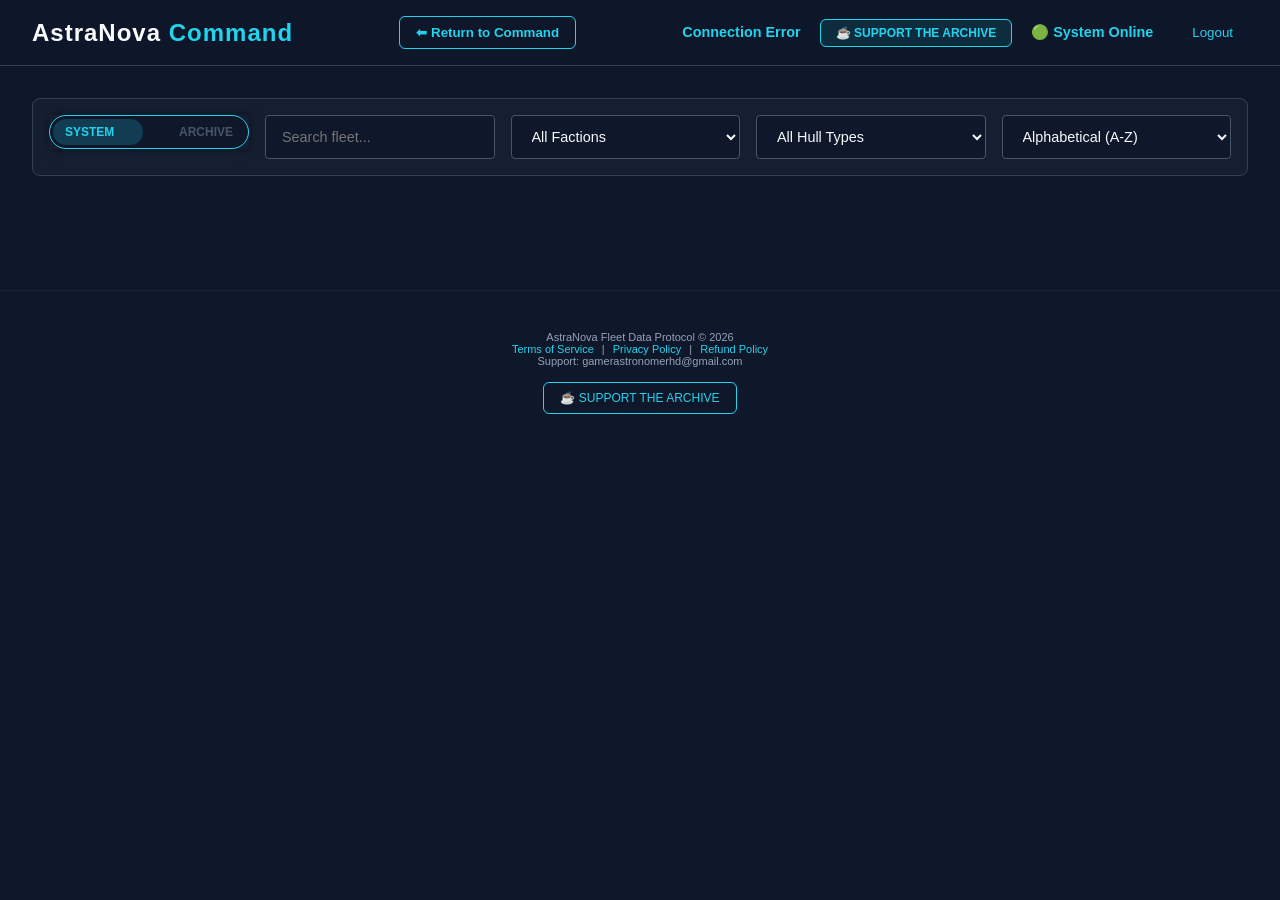
==== archive.html @ a0676363 "Add files via upload" ====
<!DOCTYPE html>
<html lang="en">
<head>
    <meta charset="UTF-8">
    <meta name="viewport" content="width=device-width, initial-scale=1.0">
    <title>AstraNova | Fleet Command</title>
    <link rel="stylesheet" href="style.css">
</head>
<body>
    <header class="top-nav">
        <div class="logo">AstraNova <span>Command</span></div>
		<button onclick="window.location.href='dashboard.html'" style="background: transparent; border: 1px solid var(--accent-cyan); color: var(--accent-cyan); padding: 8px 16px; border-radius: 6px; cursor: pointer; font-weight: bold;">
    ⬅ Return to Command
</button>
        <div class="stats">
            <span id="fleet-count">Loading Fleet...</span>
            <div style="display: inline-block; margin-left: 15px;"> <button onclick="window.open('https://streamlabs.com/gamerastronomer/tip', '_blank')" class="donate-btn-top">
                    ☕ Support the Archive
                </button>
                <span id="api-status"> 🟢  System Online</span>
                <button onclick="logout()" style="margin-left:20px; background:transparent; border:1px solid var(--danger); color:var(--danger); padding:5px 15px; border-radius:20px; cursor:pointer;">Logout</button>
            </div>
        </div>
        </div>
    </header>

    <main class="dashboard">
        <section class="controls">
			<label class="theme-switch global-switch" title="Toggle Classified Archive Mode">
                <input type="checkbox" id="global-history-toggle">
                <div class="slider">
                    <span class="slider-text game-text">SYSTEM</span>
                    <span class="slider-text history-text">ARCHIVE</span>
                </div>
            </label>
			
            <input type="text" id="search-bar" placeholder="Search fleet..." class="filter-input">
            
            <select id="filter-faction" class="filter-dropdown">
                <option value="all">All Factions</option>
                <option value="Eagle Union">Eagle Union</option>
                <option value="Royal Navy">Royal Navy</option>
                <option value="Sakura Empire">Sakura Empire</option>
                <option value="Iron Blood">Iron Blood</option>
                <option value="Dragon Empery">Dragon Empery</option>
                <option value="Sardegna Empire">Sardegna Empire</option>
                <option value="Iris Libre">Iris Libre</option>
                <option value="Vichya Dominion">Vichya Dominion</option>
                <option value="Northern Parliament">Northern Parliament</option>
            </select>

            <select id="filter-type" class="filter-dropdown">
                <option value="all">All Hull Types</option>
                <option value="Destroyer">Destroyer</option>
                <option value="Light Cruiser">Light Cruiser</option>
                <option value="Heavy Cruiser">Heavy Cruiser</option>
                <option value="Battleship">Battleship</option>
                <option value="Aircraft Carrier">Aircraft Carrier</option>
                <option value="Submarine">Submarine</option>
            </select>

            <select id="sort-order" class="filter-dropdown">
                <option value="az">Alphabetical (A-Z)</option>
                <option value="za">Alphabetical (Z-A)</option>
            </select>
        </section>

        <div id="fleet-grid" class="fleet-grid"></div>
    </main>

    <div id="dossier-modal" class="modal-backdrop hidden">
        <div class="modal-content" id="modal-container">
            <button id="close-modal" class="close-btn">&times;</button>
            
            <div class="dossier-header">
                <label class="theme-switch">
                    <input type="checkbox" id="history-toggle">
                    <div class="slider">
                        <span class="slider-text game-text">Game Data</span>
                        <span class="slider-text history-text">Historical</span>
                    </div>
                </label>
            </div>
            
            <div class="dossier-body">
                
                <div class="dossier-layout view-game active-view">
                    <div class="dossier-art-container">
                        <img id="dossier-art" src="" alt="Ship Artwork" class="dossier-art">
                    </div>
                    <div class="dossier-intel">
                        <h2 id="dossier-name" class="dossier-title">Ship Name</h2>
                        <div class="dossier-tags">
                            <span id="dossier-faction" class="tag faction-tag">Faction</span>
                            <span id="dossier-type" class="tag type-tag">Hull Type</span>
                        </div>
                        <div class="dossier-stats">
                            <h3>Operational Intel</h3>
                            <p>Detailed fleet integration stats and tactical history will be routed here once the database is expanded.</p>
                        </div>
                    </div>
                </div>

                <div class="dossier-layout view-history">
                    <div class="history-art-container">
                        <img id="history-art" src="https://upload.wikimedia.org/wikipedia/commons/thumb/1/15/USS_Juneau_%28CL-52%29_in_New_York_Harbor_on_1_June_1942.jpg/800px-USS_Juneau_%28CL-52%29_in_New_York_Harbor_on_1_June_1942.jpg" alt="Historical Photo" class="history-photo">
                        <div class="photo-texture"></div> 
                    </div>
                    <div class="history-intel">
                        <div class="classified-stamp">DECLASSIFIED</div>
                        <h2 id="history-name" class="history-title">Ship Name</h2>
                        <ul class="history-specs">
                            <li><strong>Launched:</strong> <span id="hist-launch">Unknown</span></li>
                            <li><strong>Class:</strong> <span id="hist-class">Unknown</span></li>
                            <li><strong>Fate:</strong> <span id="hist-fate">Unknown</span></li>
                        </ul>
                        <div class="history-logs">
                            <h3>Service Records</h3>
                            <p id="hist-bio">Historical combat records and service history will be appended here from the database.</p>
                        </div>
                    </div>
                </div>

            </div>
        </div>
    </div>
	
	<div class="compliance-footer">
        <p>AstraNova Fleet Data Protocol © 2026</p>
<p>
            <a href="terms.html">Terms of Service</a> | 
            <a href="privacy.html">Privacy Policy</a> | 
            <a href="refunds.html">Refund Policy</a>
        </p>
        <p>Support: gamerastronomerhd@gmail.com</p>
        <button class="donate-btn" onclick="window.location.href='https://streamlabs.com/gamerastronomer/tip'">
            ☕ Support the Archive
        </button>
    </div>

    <script src="app.js"></script>

</body>
</html>
---- style.css ----
:root {
    --bg-dark: #0f172a;
    --card-bg: #1e293b;
    --accent-cyan: #22d3ee;
    --text-main: #f8fafc;
    --text-muted: #94a3b8;
}

* {
    box-sizing: border-box;
    margin: 0;
    padding: 0;
    font-family: 'Segoe UI', Tahoma, Geneva, Verdana, sans-serif;
}

body {
    background-color: var(--bg-dark);
    color: var(--text-main);
    min-height: 100vh;
}

/* Header Styling */
.top-nav {
    display: flex;
    justify-content: space-between;
    align-items: center;
    padding: 1rem 2rem;
    background-color: rgba(15, 23, 42, 0.9);
    border-bottom: 1px solid #334155;
    position: sticky;
    top: 0;
    z-index: 100;
}

.logo {
    font-size: 1.5rem;
    font-weight: bold;
    letter-spacing: 1px;
}

.logo span {
    color: var(--accent-cyan);
}

.stats {
    font-size: 0.9rem;
    color: var(--accent-cyan);
    font-weight: 600;
}

/* The Grid System */
.dashboard {
    padding: 2rem;
    max-width: 1400px;
    margin: 0 auto;
}

.fleet-grid {
    display: grid;
    /* This creates a responsive grid where cards are at least 120px wide */
    grid-template-columns: repeat(auto-fill, minmax(120px, 1fr));
    gap: 1.5rem;
}

/* Individual Ship Cards */
.ship-card {
    background-color: var(--card-bg);
    border-radius: 8px;
    overflow: hidden;
    border: 1px solid transparent;
    transition: all 0.2s ease;
    cursor: pointer;
    display: flex;
    flex-direction: column;
    align-items: center;
    padding-bottom: 0.5rem;
}

.ship-card:hover {
    border-color: var(--accent-cyan);
    transform: translateY(-3px);
    box-shadow: 0 4px 12px rgba(34, 211, 238, 0.2);
}

.ship-icon {
    width: 100%;
    aspect-ratio: 1 / 1; /* Keeps the square shape perfect */
    object-fit: cover;
    background-color: #0f172a; /* Fallback color while loading */
    border-bottom: 2px solid #334155;
}

.ship-name {
    margin-top: 0.5rem;
    font-size: 0.8rem;
    text-align: center;
    padding: 0 0.5rem;
    white-space: nowrap;
    overflow: hidden;
    text-overflow: ellipsis;
    width: 100%;
}
/* Control Panel Styling */
.controls {
    display: flex;
    flex-wrap: wrap;
    gap: 1rem;
    margin-bottom: 2rem;
    background-color: rgba(30, 41, 59, 0.5);
    padding: 1rem;
    border-radius: 8px;
    border: 1px solid #334155;
}

.filter-input, .filter-dropdown {
    background-color: var(--bg-dark);
    color: var(--text-main);
    border: 1px solid #475569;
    padding: 0.75rem 1rem;
    border-radius: 4px;
    outline: none;
    font-size: 0.9rem;
    flex: 1;
    min-width: 200px;
    transition: border-color 0.2s;
}

.filter-input:focus, .filter-dropdown:focus {
    border-color: var(--accent-cyan);
}
/* Commander Dossier Modal */
.modal-backdrop {
    position: fixed;
    top: 0;
    left: 0;
    width: 100vw;
    height: 100vh;
    background-color: rgba(15, 23, 42, 0.85);
    backdrop-filter: blur(5px);
    display: flex; 
    justify-content: center;
    align-items: center;
    z-index: 1000;
    
    /* The Gold Standard Setup */
    opacity: 1;
    visibility: visible;
    pointer-events: auto;
    transition: opacity 0.3s ease, visibility 0.3s ease;
}

.modal-backdrop.hidden {
    opacity: 0;
    visibility: hidden; /* This completely destroys the invisible wall */
    pointer-events: none; /* Backup safety measure */
}

.modal-content {
    background-color: var(--card-bg);
    width: 90%;
    max-width: 900px;
    height: 80vh;
    border-radius: 12px;
    border: 1px solid var(--accent-cyan);
    box-shadow: 0 10px 30px rgba(0, 0, 0, 0.5);
    position: relative;
    overflow: hidden;
    display: flex;
    flex-direction: column;
}

.close-btn {
    position: absolute;
    top: 15px;
    right: 20px;
    background: none;
    border: none;
    color: var(--text-muted);
    font-size: 2rem;
    cursor: pointer;
    z-index: 10;
    transition: color 0.2s;
}

.close-btn:hover {
    color: #ef4444;
}

.dossier-layout {
    display: flex;
    height: 100%;
}

.dossier-art-container {
    flex: 1;
    background: linear-gradient(135deg, #1e293b 0%, #0f172a 100%);
    display: flex;
    justify-content: center;
    align-items: center;
    overflow: hidden;
}

.dossier-art {
    max-height: 95%;
    max-width: 95%;
    object-fit: contain;
    filter: drop-shadow(0 0 15px rgba(34, 211, 238, 0.2));
}

.dossier-intel {
    flex: 1;
    padding: 3rem 2rem;
    display: flex;
    flex-direction: column;
}

.dossier-title {
    font-size: 2.5rem;
    color: var(--accent-cyan);
    margin-bottom: 1rem;
}

.dossier-tags {
    display: flex;
    gap: 1rem;
    margin-bottom: 2rem;
}

.tag {
    padding: 0.4rem 1rem;
    border-radius: 20px;
    font-size: 0.85rem;
    font-weight: 600;
    text-transform: uppercase;
    letter-spacing: 1px;
}

.faction-tag { background-color: rgba(59, 130, 246, 0.2); color: #60a5fa; border: 1px solid #3b82f6; }
.type-tag { background-color: rgba(16, 185, 129, 0.2); color: #34d399; border: 1px solid #10b981; }

.dossier-stats h3 {
    margin-bottom: 1rem;
    color: var(--text-muted);
    border-bottom: 1px solid #334155;
    padding-bottom: 0.5rem;
}
/* --- Dossier Header & Toggle Switch --- */
.dossier-header {
    position: absolute;
    top: 15px;
    left: 20px;
    z-index: 20;
}

.theme-switch {
    display: inline-block;
    position: relative;
    width: 200px;
    height: 34px;
    cursor: pointer;
}

.theme-switch input {
    opacity: 0;
    width: 0;
    height: 0;
}

.slider {
    position: absolute;
    top: 0; left: 0; right: 0; bottom: 0;
    background-color: #0f172a;
    border: 1px solid var(--accent-cyan);
    border-radius: 34px;
    transition: .4s;
    display: flex;
    align-items: center;
    justify-content: space-between;
    padding: 0 15px;
}

.slider::before {
    position: absolute;
    content: "";
    height: 26px;
    width: 90px;
    left: 3px;
    bottom: 3px;
    background-color: rgba(34, 211, 238, 0.2);
    border-radius: 34px;
    transition: .4s;
}

input:checked + .slider::before {
    transform: translateX(100px);
    background-color: rgba(212, 163, 115, 0.3); /* Sepia tone indicator */
}

input:checked + .slider {
    border-color: #d4a373;
}

.slider-text {
    font-size: 0.75rem;
    font-weight: bold;
    text-transform: uppercase;
    z-index: 1;
    transition: color 0.3s;
}

.game-text { color: var(--accent-cyan); }
.history-text { color: #475569; }

input:checked + .slider .game-text { color: #475569; }
input:checked + .slider .history-text { color: #d4a373; }

/* --- View Transitions --- */
.dossier-body {
    height: 100%;
    position: relative;
}

.view-game, .view-history {
    position: absolute;
    top: 0; left: 0; right: 0; bottom: 0;
    opacity: 0;
    pointer-events: none;
    transition: opacity 0.5s ease;
}

.active-view {
    opacity: 1;
    pointer-events: all;
}

/* --- Historical Archive Aesthetics --- */
.modal-content.is-historical {
    border-color: #d4a373;
    box-shadow: 0 10px 30px rgba(212, 163, 115, 0.2);
}

.photo-texture {
    position: absolute;
    top: 0; left: 0; width: 100%; height: 100%;
    background: url('https://www.transparenttextures.com/patterns/dust.png'); /* Subtle dust */
    opacity: 0.6;
    pointer-events: none;
}

.history-title {
    font-size: 2.5rem;
    border-bottom: 2px dashed #a89f91;
    padding-bottom: 10px;
    margin-bottom: 20px;
}

.history-specs {
    list-style: none;
    margin-bottom: 30px;
    line-height: 1.8;
}

.history-logs h3 {
    margin-bottom: 15px;
    text-decoration: underline;
}
/* ==========================================
   THE LANDSCAPE DOSSIER LAYOUT 
========================================== */
.view-history {
    flex-direction: column; /* This forces the top/bottom landscape stack */
    background-color: #e8dcc4; 
    background-image: url('https://www.transparenttextures.com/patterns/aged-paper.png');
    color: #2c2a25; 
    font-family: 'Courier New', Courier, monospace; 
}

.history-art-container {
    flex: none;
    height: 55%; /* Image takes the top 55% */
    width: 100%;
    border-right: none;
    border-bottom: 3px solid #8b2626; /* Crimson archive line */
    position: relative;
    overflow: hidden;
}

.history-photo {
    width: 100%;
    height: 100%;
    object-fit: cover;
    object-position: center; /* Keeps the ship centered */
    filter: sepia(0.6) grayscale(0.8) contrast(1.2) opacity(0.9); 
}

.history-intel {
    flex: none;
    height: 45%; /* Text takes the bottom 45% */
    padding: 2rem 3rem;
    overflow-y: auto; /* Allows scrolling if the history gets long */
    position: relative;
}

.classified-stamp {
    position: absolute;
    top: 15px;
    right: 30px;
    color: #c0392b;
    border: 3px solid #c0392b;
    padding: 5px 15px;
    font-size: 1.5rem;
    font-weight: bold;
    transform: rotate(15deg);
    opacity: 0.6;
    letter-spacing: 2px;
    pointer-events: none;
}

/* ==========================================
   GLOBAL HISTORICAL OVERRIDE 
========================================== */
/* When the body has this class, the whole page turns into an archive */
body.historical-theme {
    --bg-dark: #d5c7a3;
    --card-bg: #e8dcc4;
    --text-main: #2c2a25;
    --text-muted: #5c5549;
    --accent-cyan: #8b2626; /* Replaces neon cyan with crimson ink */
    background-image: url('https://www.transparenttextures.com/patterns/aged-paper.png');
    font-family: 'Courier New', Courier, monospace;
}

body.historical-theme .top-nav {
    background-color: rgba(213, 199, 163, 0.95);
    border-bottom: 2px solid #8b2626;
}

body.historical-theme .filter-input, 
body.historical-theme .filter-dropdown {
    border-color: #a89f91;
    font-weight: bold;
}

body.historical-theme .ship-card {
    border: 1px solid #a89f91;
    border-radius: 2px; /* Makes them look like polaroids/files */
    box-shadow: 2px 2px 5px rgba(0,0,0,0.1);
}

body.historical-theme .ship-icon {
    /* Instantly ages all your square icons */
    filter: sepia(0.7) grayscale(0.6) contrast(1.1);
    border-bottom: 1px solid #a89f91;
}

body.historical-theme .ship-name {
    font-weight: bold;
    text-transform: uppercase;
    letter-spacing: 1px;
}

/* Specific styling for the master toggle to make it fit in the header */
.global-switch {
    margin-right: auto; /* Pushes the search bar to the right */
    box-shadow: 0 0 10px rgba(0,0,0,0.5);
}
	
.donate-btn-top {
    background: rgba(0, 242, 254, 0.1);
    border: 1px solid var(--accent-cyan);
    color: var(--accent-cyan);
    padding: 6px 15px;
    border-radius: 6px;
    font-size: 12px;
    font-weight: bold;
    cursor: pointer;
    text-transform: uppercase;
    transition: 0.2s;
    margin-right: 15px;
    display: inline-flex;
    align-items: center;
    gap: 6px;
}

.donate-btn-top:hover {
    background: var(--accent-cyan);
    color: #0b0f19;
    box-shadow: 0 0 12px rgba(0, 242, 254, 0.4);
    transform: translateY(-1px);
}
		
.compliance-footer {
    text-align: center;
    font-size: 11px;
    color: var(--text-muted);
    width: 100%;
    padding: 40px 0 20px 0; 
    margin-top: 50px; 
    border-top: 1px solid rgba(255, 255, 255, 0.05); 
    clear: both; 
}

.compliance-footer a {
    color: var(--accent-cyan);
    text-decoration: none;
    margin: 0 5px;
}

.compliance-footer .donate-btn {
    background: transparent;
    border: 1px solid var(--accent-cyan);
    color: var(--accent-cyan);
    padding: 8px 16px;
    border-radius: 6px;
    font-size: 12px;
    cursor: pointer;
    text-transform: uppercase;
    margin-top: 15px;
    transition: all 0.2s;
}

.compliance-footer .donate-btn:hover {
    background: rgba(34, 211, 238, 0.1); /* Using the cyan hex with opacity */
}
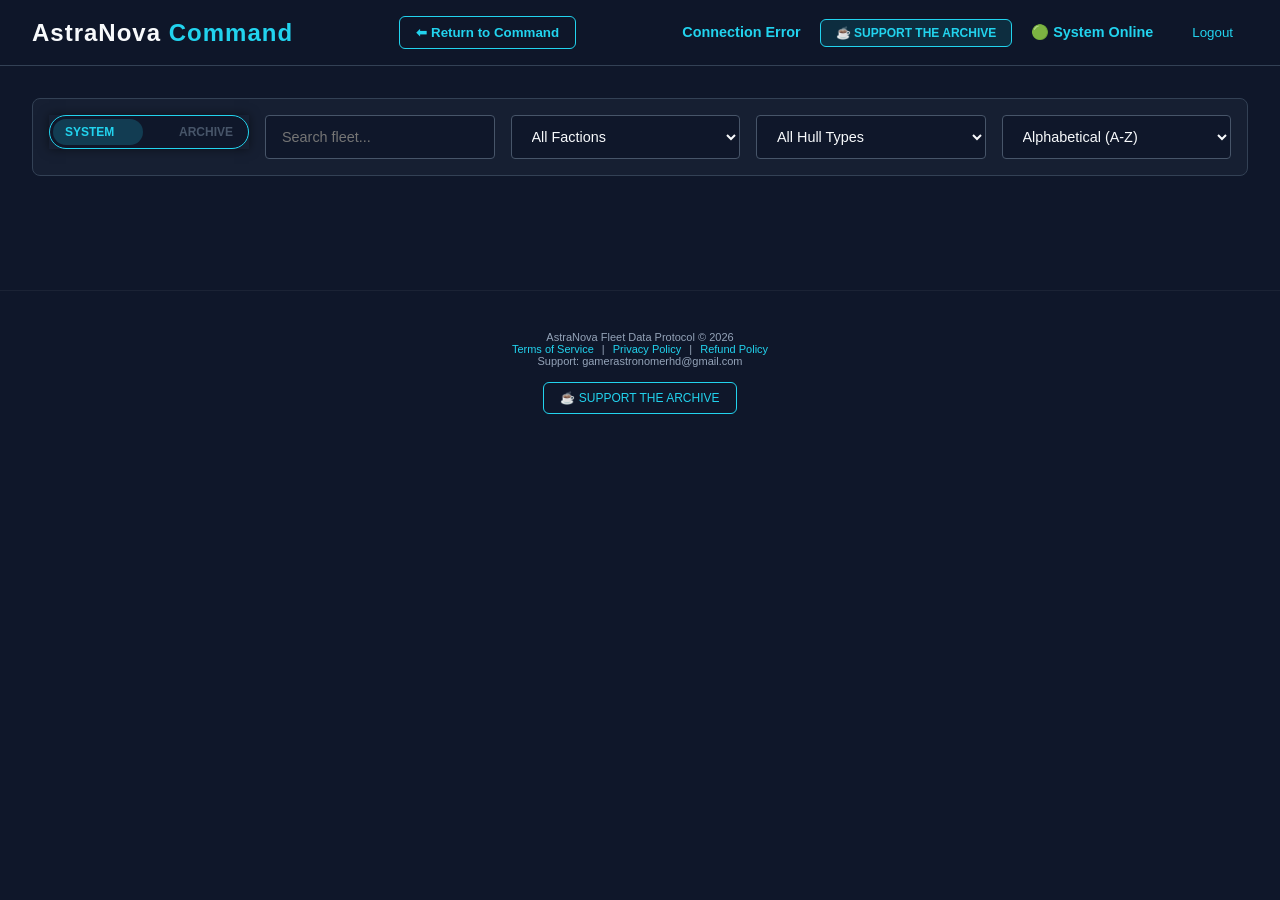
==== commit 48141d7a: "Add files via upload" ====
--- a/archive.html
+++ b/archive.html
@@ -69,7 +69,7 @@
     </main>
 
     <div id="dossier-modal" class="modal-backdrop hidden">
-        <div class="modal-content" id="modal-container">
+        <div class="modal-content dossier-content" id="modal-container">
             <button id="close-modal" class="close-btn">&times;</button>
             
             <div class="dossier-header">
@@ -86,8 +86,12 @@
                 
                 <div class="dossier-layout view-game active-view">
                     <div class="dossier-art-container">
-                        <img id="dossier-art" src="" alt="Ship Artwork" class="dossier-art">
-                    </div>
+						<button class="skin-nav-btn skin-prev hidden" onclick="prevSkin()">&#10094;</button>
+						<button class="skin-nav-btn skin-next hidden" onclick="nextSkin()">&#10095;</button>
+						<div class="skin-name-label hidden" id="skin-name-label">Default</div>
+    
+						<img id="dossier-art" class="dossier-art" src="" alt="Ship Art">
+					</div>
                     <div class="dossier-intel">
                         <h2 id="dossier-name" class="dossier-title">Ship Name</h2>
                         <div class="dossier-tags">
--- a/style.css
+++ b/style.css
@@ -74,6 +74,7 @@
     flex-direction: column;
     align-items: center;
     padding-bottom: 0.5rem;
+    position: relative;
 }
 
 .ship-card:hover {
@@ -158,7 +159,7 @@
 .modal-content {
     background-color: var(--card-bg);
     width: 90%;
-    max-width: 900px;
+    max-width: 1100px; /* Increased from 900px to give more total space */
     height: 80vh;
     border-radius: 12px;
     border: 1px solid var(--accent-cyan);
@@ -192,7 +193,7 @@
 }
 
 .dossier-art-container {
-    flex: 1;
+    flex: 1.5; /* Increased from 1. The art now takes up 60% of the width */
     background: linear-gradient(135deg, #1e293b 0%, #0f172a 100%);
     display: flex;
     justify-content: center;
@@ -201,14 +202,45 @@
 }
 
 .dossier-art {
-    max-height: 95%;
-    max-width: 95%;
+    width: 100%; 
+    height: 100%;
     object-fit: contain;
     filter: drop-shadow(0 0 15px rgba(34, 211, 238, 0.2));
+    transition: transform 0.4s cubic-bezier(0.25, 0.8, 0.25, 1);
+    /* Notice we removed the hardcoded 'transform' from here! */
+}
+
+/* --- NEW: 3-Tier Dynamic Scale Classes --- */
+.scale-normal {
+    transform: scale(1.05); /* Common, Rare, Elite */
+}
+
+.scale-large {
+    transform: scale(1.20); /* Super Rare, Priority */
+}
+
+.scale-massive {
+    transform: scale(1.75); /* Ultra Rare, Decisive */
+}
+
+/* Dynamic Hover States */
+.scale-normal:hover {
+    transform: scale(1.20);
+    cursor: zoom-in;
+}
+
+.scale-large:hover {
+    transform: scale(1.45);
+    cursor: zoom-in;
+}
+
+.scale-massive:hover {
+    transform: scale(2.00);
+    cursor: zoom-in;
 }
 
 .dossier-intel {
-    flex: 1;
+    flex: 1; /* Remains at 1. The text takes up 40% of the width */
     padding: 3rem 2rem;
     display: flex;
     flex-direction: column;
@@ -521,4 +553,162 @@
 
 .compliance-footer .donate-btn:hover {
     background: rgba(34, 211, 238, 0.1); /* Using the cyan hex with opacity */
+}
+/* ==========================================
+   WARDROBE CONTROLS
+========================================== */
+.dossier-art-container {
+    position: relative; /* Ensures the absolute buttons stay inside the art box */
+}
+
+.skin-nav-btn {
+    position: absolute;
+    top: 50%;
+    transform: translateY(-50%);
+    background: rgba(15, 23, 42, 0.6);
+    color: var(--accent-cyan);
+    border: 1px solid var(--accent-cyan);
+    border-radius: 50%;
+    width: 45px;
+    height: 45px;
+    font-size: 1.2rem;
+    cursor: pointer;
+    z-index: 30;
+    transition: all 0.2s ease;
+    display: flex;
+    justify-content: center;
+    align-items: center;
+    backdrop-filter: blur(4px);
+}
+
+.skin-nav-btn:hover {
+    background: var(--accent-cyan);
+    color: #0f172a;
+    box-shadow: 0 0 15px rgba(34, 211, 238, 0.5);
+    transform: translateY(-50%) scale(1.1);
+}
+
+.skin-prev { left: 15px; }
+.skin-next { right: 15px; }
+
+.skin-name-label {
+    position: absolute;
+    bottom: 25px;
+    left: 50%;
+    transform: translateX(-50%);
+    background: rgba(15, 23, 42, 0.85);
+    border: 1px solid #334155;
+    color: var(--text-main);
+    padding: 6px 20px;
+    border-radius: 20px;
+    font-size: 0.85rem;
+    font-weight: bold;
+    z-index: 30;
+    letter-spacing: 1px;
+    box-shadow: 0 4px 10px rgba(0,0,0,0.5);
+    backdrop-filter: blur(4px);
+    text-transform: uppercase;
+    pointer-events: none; /* Lets you click through it to the art */
+}
+
+/* Ensure hidden class completely removes them if ship has 1 skin */
+.hidden { display: none !important; }
+
+/* ==========================================
+   RARITY SYSTEM STYLING
+========================================== */
+.rarity-label {
+    position: absolute;
+    top: 5px;
+    right: 5px;
+    font-size: 0.65rem;
+    font-weight: 800;
+    padding: 2px 6px;
+    border-radius: 4px;
+    background: rgba(15, 23, 42, 0.85);
+    text-transform: uppercase;
+    letter-spacing: 0.5px;
+    z-index: 10;
+    backdrop-filter: blur(2px);
+}
+
+/* Normal / Common */
+.rarity-common .ship-icon { border-bottom: 3px solid #94a3b8; }
+.rarity-common .rarity-label { color: #94a3b8; border: 1px solid #94a3b8; }
+.rarity-common:hover { border-color: #94a3b8; box-shadow: 0 4px 12px rgba(148, 163, 184, 0.2); }
+
+/* Rare */
+.rarity-rare .ship-icon { border-bottom: 3px solid #3b82f6; }
+.rarity-rare .rarity-label { color: #3b82f6; border: 1px solid #3b82f6; }
+.rarity-rare:hover { border-color: #3b82f6; box-shadow: 0 4px 12px rgba(59, 130, 246, 0.2); }
+
+/* Elite */
+.rarity-elite .ship-icon { border-bottom: 3px solid #a855f7; }
+.rarity-elite .rarity-label { color: #a855f7; border: 1px solid #a855f7; }
+.rarity-elite:hover { border-color: #a855f7; box-shadow: 0 4px 12px rgba(168, 85, 247, 0.3); }
+
+/* Super Rare / Priority (SSR/PR) */
+.rarity-ssr .ship-icon { border-bottom: 3px solid #fbbf24; }
+.rarity-ssr .rarity-label { color: #fbbf24; border: 1px solid #fbbf24; }
+.rarity-ssr:hover { border-color: #fbbf24; box-shadow: 0 4px 12px rgba(251, 191, 36, 0.3); }
+
+/* Ultra Rare / Decisive (UR/DR) */
+.rarity-ur .ship-icon { border-bottom: 3px solid #f43f5e; } 
+.rarity-ur .rarity-label {
+    /* Classic Azur Lane Rainbow Text for URs */
+    background: linear-gradient(90deg, #f43f5e, #fbbf24, #3b82f6);
+    -webkit-background-clip: text;
+    -webkit-text-fill-color: transparent;
+    border: 1px solid #f43f5e;
+}
+.rarity-ur:hover { border-color: #f43f5e; box-shadow: 0 4px 15px rgba(244, 63, 94, 0.4); }
+
+/* ==========================================
+   DOSSIER RARITY STYLING
+========================================== */
+/* The main dossier window needs relative positioning for the badge */
+.dossier-content {
+    position: relative;
+    border-top: 4px solid transparent;
+    transition: border-color 0.3s ease, box-shadow 0.3s ease;
+}
+
+/* The larger badge inside the dossier */
+.dossier-rarity-badge {
+    position: absolute;
+    top: 15px;
+    right: 15px;
+    padding: 4px 10px;
+    font-size: 0.85rem;
+    font-weight: 800;
+    border-radius: 6px;
+    background: rgba(15, 23, 42, 0.9);
+    text-transform: uppercase;
+    letter-spacing: 1px;
+    z-index: 20;
+}
+
+/* Normal / Common */
+.dossier-common { border-top-color: #94a3b8; }
+.dossier-common .dossier-rarity-badge { color: #94a3b8; border: 1px solid #94a3b8; }
+
+/* Rare */
+.dossier-rare { border-top-color: #3b82f6; box-shadow: 0 -4px 20px rgba(59, 130, 246, 0.1); }
+.dossier-rare .dossier-rarity-badge { color: #3b82f6; border: 1px solid #3b82f6; }
+
+/* Elite */
+.dossier-elite { border-top-color: #a855f7; box-shadow: 0 -4px 20px rgba(168, 85, 247, 0.15); }
+.dossier-elite .dossier-rarity-badge { color: #a855f7; border: 1px solid #a855f7; }
+
+/* Super Rare / Priority (SSR/PR) */
+.dossier-ssr { border-top-color: #fbbf24; box-shadow: 0 -4px 25px rgba(251, 191, 36, 0.2); }
+.dossier-ssr .dossier-rarity-badge { color: #fbbf24; border: 1px solid #fbbf24; }
+
+/* Ultra Rare / Decisive (UR/DR) */
+.dossier-ur { border-top-color: #f43f5e; box-shadow: 0 -4px 30px rgba(244, 63, 94, 0.25); }
+.dossier-ur .dossier-rarity-badge {
+    background: linear-gradient(90deg, #f43f5e, #fbbf24, #3b82f6);
+    -webkit-background-clip: text;
+    -webkit-text-fill-color: transparent;
+    border: 1px solid #f43f5e;
 }
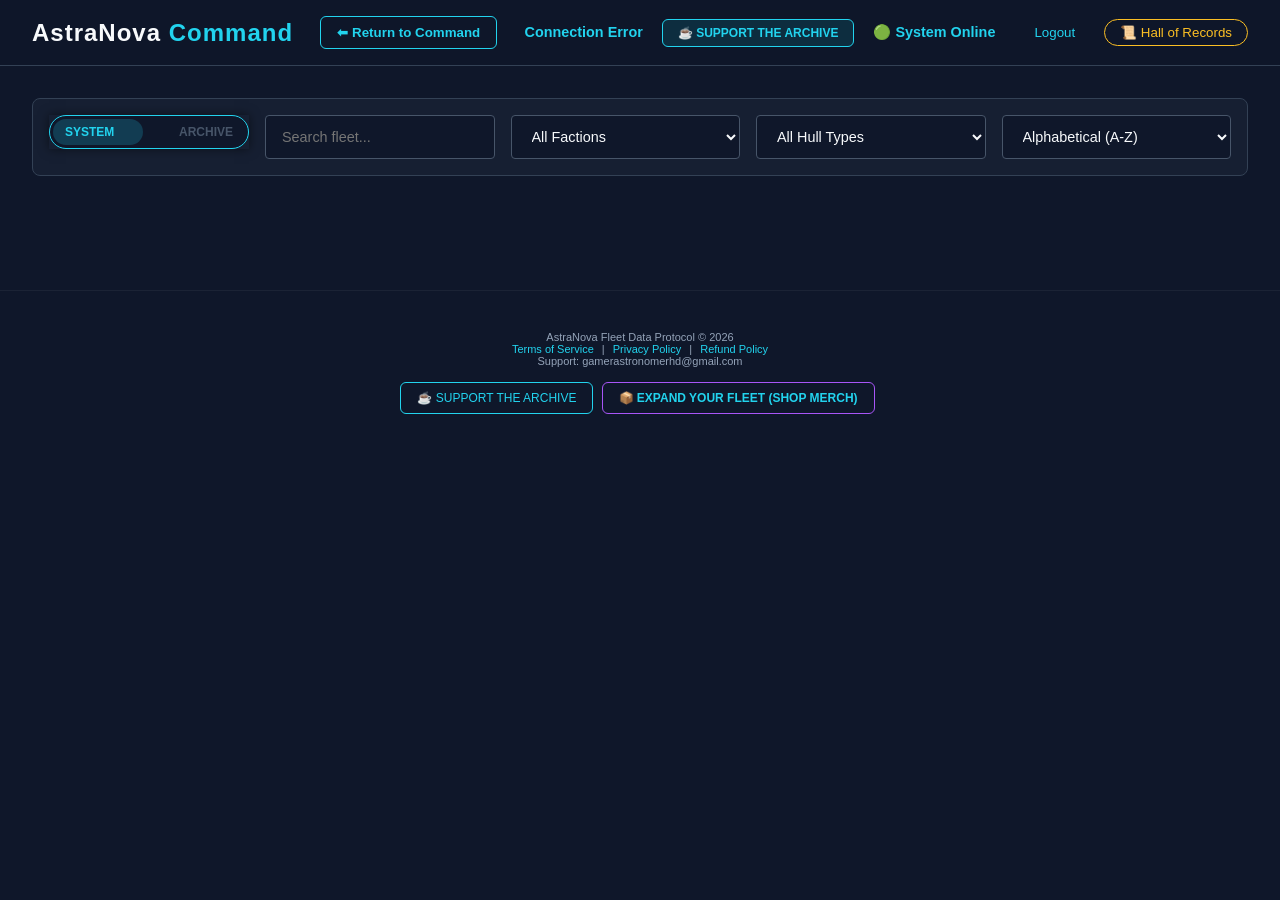
==== commit 6999394b: "Add files via upload" ====
--- a/archive.html
+++ b/archive.html
@@ -19,7 +19,11 @@
                 </button>
                 <span id="api-status"> 🟢  System Online</span>
                 <button onclick="logout()" style="margin-left:20px; background:transparent; border:1px solid var(--danger); color:var(--danger); padding:5px 15px; border-radius:20px; cursor:pointer;">Logout</button>
-            </div>
+            <button id="open-roster-btn" style="background: transparent; border: 1px solid var(--accent-gold, #fbbf24); color: var(--accent-gold, #fbbf24); padding: 5px 15px; border-radius: 20px; cursor: pointer; margin-left: 10px;">
+                    📜 Hall of Records
+                </button>
+			
+			</div>
         </div>
         </div>
     </header>
@@ -140,8 +144,50 @@
         <button class="donate-btn" onclick="window.location.href='https://streamlabs.com/gamerastronomer/tip'">
             ☕ Support the Archive
         </button>
+		<!-- NEW AFFILIATE BUTTON -->
+        <a href="https://animota.net/collections/azur-lane?_pos=1&_psq=azur&_ss=e&_v=1.0&aff=144" target="_blank" class="affiliate-btn">
+            📦 Expand Your Fleet (Shop Merch)
+        </a>
     </div>
-
+<!-- HALL OF RECORDS MODAL -->
+    <div id="roster-modal" class="modal-backdrop hidden">
+        <div class="modal-content roster-content">
+            <button id="close-roster" class="close-btn">&times;</button>
+            <div class="roster-header">
+                <h2>🎖️ The Hall of Records</h2>
+                <p>Recognizing the Commanders whose strategic funding keeps the Grand Archive operational.</p>
+            </div>
+            
+            <div class="roster-grid">
+                <!-- Top Tier Supporters -->
+                <div class="roster-tier tier-ur">
+                    <h3>Fleet Admirals</h3>
+                    <ul class="supporter-list">
+                        <li>Commander Shepard</li>
+                        <li>Akashi_Fan_99</li>
+                        <!-- Add more UR tier supporters here -->
+                    </ul>
+                </div>
+                
+                <!-- Mid Tier Supporters -->
+                <div class="roster-tier tier-ssr">
+                    <h3>Captains</h3>
+                    <ul class="supporter-list">
+                        <li>AzurGamer</li>
+                        <li>IronBlood_Main</li>
+                        <li>EagleUnion_Strategist</li>
+                        <!-- Add more SSR tier supporters here -->
+                    </ul>
+                </div>
+            </div>
+            
+            <div class="roster-footer">
+                <button class="donate-btn" onclick="window.open('https://streamlabs.com/gamerastronomer/tip', '_blank')">
+                    Join the Command Staff
+                </button>
+            </div>
+        </div>
+    </div>
     <script src="app.js"></script>
 
 </body>
--- a/style.css
+++ b/style.css
@@ -554,6 +554,29 @@
 .compliance-footer .donate-btn:hover {
     background: rgba(34, 211, 238, 0.1); /* Using the cyan hex with opacity */
 }
+
+.affiliate-btn {
+            display: inline-block;
+            background: transparent;
+            border: 1px solid #c38dff; /* Elite Purple */
+            color: #c38dff;
+            padding: 8px 16px;
+            border-radius: 6px;
+            font-size: 12px;
+            cursor: pointer;
+            text-transform: uppercase;
+            font-weight: bold;
+            text-decoration: none;
+            margin-top: 15px;
+            margin-left: 10px;
+            transition: all 0.2s ease;
+        }
+
+        .affiliate-btn:hover {
+            background: rgba(195, 141, 255, 0.1);
+            box-shadow: 0 0 10px rgba(195, 141, 255, 0.3);
+        }
+
 /* ==========================================
    WARDROBE CONTROLS
 ========================================== */
@@ -677,7 +700,7 @@
 .dossier-rarity-badge {
     position: absolute;
     top: 15px;
-    right: 15px;
+    right: 50px;
     padding: 4px 10px;
     font-size: 0.85rem;
     font-weight: 800;
@@ -711,4 +734,86 @@
     -webkit-background-clip: text;
     -webkit-text-fill-color: transparent;
     border: 1px solid #f43f5e;
+}
+/* ==========================================
+   AFFILIATE BUTTON
+========================================== */
+.affiliate-btn {
+    display: inline-block;
+    background: transparent;
+    border: 1px solid #a855f7; /* Elite Purple */
+    color: #a855f7;
+    padding: 8px 16px;
+    border-radius: 6px;
+    cursor: pointer;
+    font-weight: bold;
+    text-decoration: none;
+    margin-left: 10px;
+    transition: all 0.2s ease;
+}
+
+.affiliate-btn:hover {
+    background: rgba(168, 85, 247, 0.1);
+    box-shadow: 0 0 10px rgba(168, 85, 247, 0.3);
+}
+
+/* ==========================================
+   HALL OF RECORDS MODAL
+========================================== */
+.roster-content {
+    max-width: 600px;
+    padding: 30px;
+    border-top: 4px solid #fbbf24; /* SSR Gold Border */
+    box-shadow: 0 -4px 25px rgba(251, 191, 36, 0.15);
+}
+
+.roster-header {
+    text-align: center;
+    margin-bottom: 30px;
+    border-bottom: 1px solid rgba(255, 255, 255, 0.1);
+    padding-bottom: 20px;
+}
+
+.roster-header h2 {
+    color: #fbbf24;
+    margin-bottom: 10px;
+    letter-spacing: 1px;
+}
+
+.roster-grid {
+    display: flex;
+    flex-direction: column;
+    gap: 20px;
+}
+
+.roster-tier {
+    background: rgba(15, 23, 42, 0.5);
+    border-radius: 8px;
+    padding: 15px;
+    border-left: 3px solid transparent;
+}
+
+.tier-ur { border-left-color: #f43f5e; }
+.tier-ur h3 { color: #f43f5e; margin-bottom: 10px; }
+
+.tier-ssr { border-left-color: #fbbf24; }
+.tier-ssr h3 { color: #fbbf24; margin-bottom: 10px; }
+
+.supporter-list {
+    list-style: none;
+    padding: 0;
+    margin: 0;
+    display: grid;
+    grid-template-columns: repeat(auto-fill, minmax(150px, 1fr));
+    gap: 10px;
+}
+
+.supporter-list li {
+    font-size: 0.9rem;
+    color: #cbd5e1;
+}
+
+.roster-footer {
+    margin-top: 30px;
+    text-align: center;
 }
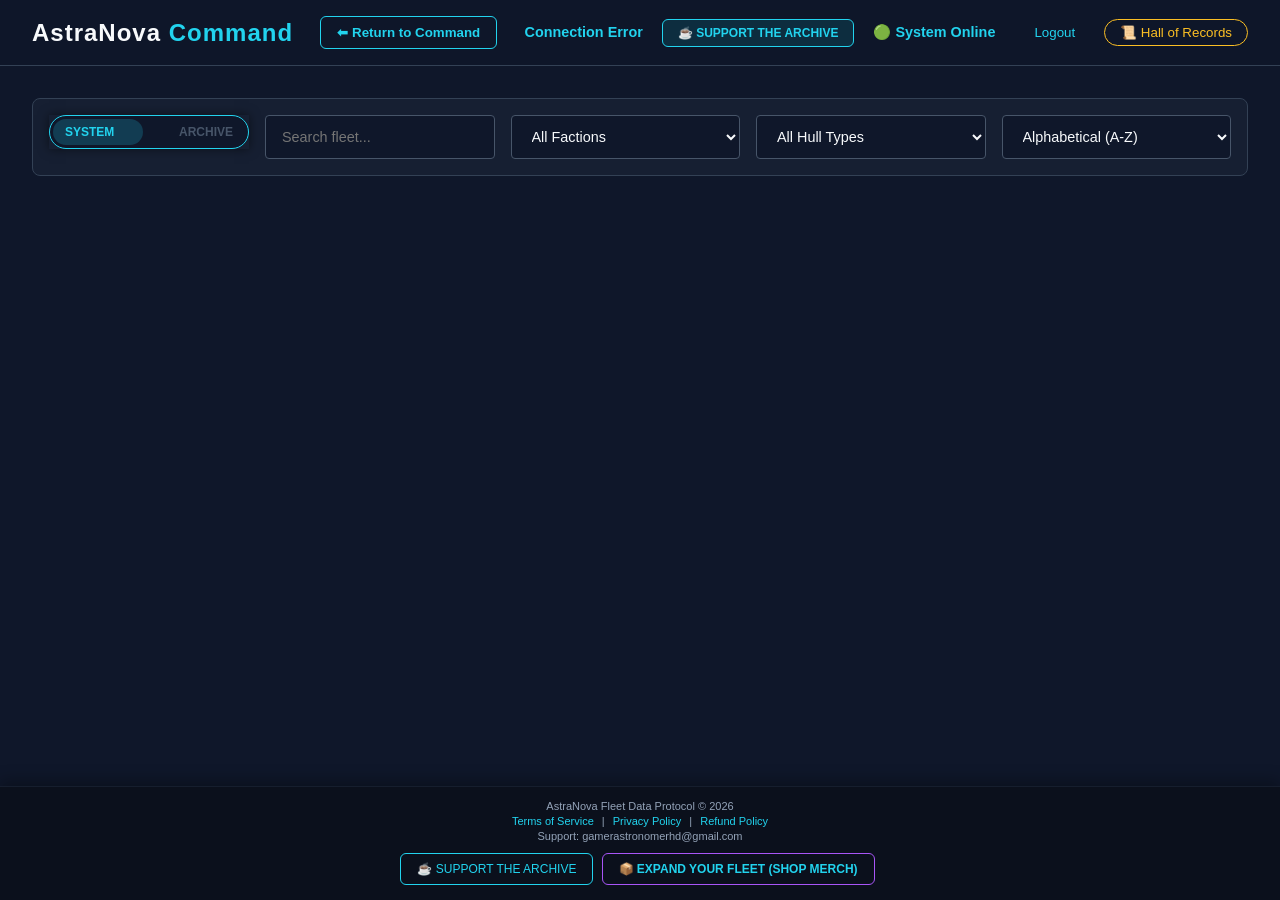
==== commit 5a1789e9: "Add files via upload" ====
--- a/archive.html
+++ b/archive.html
@@ -102,9 +102,22 @@
                             <span id="dossier-faction" class="tag faction-tag">Faction</span>
                             <span id="dossier-type" class="tag type-tag">Hull Type</span>
                         </div>
-                        <div class="dossier-stats">
-                            <h3>Operational Intel</h3>
-                            <p>Detailed fleet integration stats and tactical history will be routed here once the database is expanded.</p>
+						<div class="dossier-stats-container">
+                            <h3>Level 120 Operational Intel</h3>
+                            <div class="dossier-stat-grid">
+                                <div class="stat-box"><span class="stat-icon">❤️</span> <span class="stat-name">HP</span> <span id="dos-hp" class="stat-val">---</span></div>
+                                <div class="stat-box"><span class="stat-icon">⚔️</span> <span class="stat-name">FP</span> <span id="dos-fp" class="stat-val">---</span></div>
+                                <div class="stat-box"><span class="stat-icon">🛡️</span> <span class="stat-name">AA</span> <span id="dos-aa" class="stat-val">---</span></div>
+                                <div class="stat-box"><span class="stat-icon">✈️</span> <span class="stat-name">AVI</span> <span id="dos-avi" class="stat-val">---</span></div>
+                                <div class="stat-box"><span class="stat-icon">🐟</span> <span class="stat-name">TRP</span> <span id="dos-trp" class="stat-val">---</span></div>
+                                <div class="stat-box"><span class="stat-icon">⏱️</span> <span class="stat-name">RLD</span> <span id="dos-rld" class="stat-val">---</span></div>
+                            </div>
+                            
+                            <!-- Placeholder for when the scraper finishes -->
+                            <div id="dossier-skills" class="dossier-skills-container">
+                                <h3>Tactical Skills</h3>
+                                <p style="font-size: 11px; color: var(--text-muted); font-style: italic;">Awaiting data extraction protocol...</p>
+                            </div>
                         </div>
                     </div>
                 </div>
--- a/style.css
+++ b/style.css
@@ -17,6 +17,7 @@
     background-color: var(--bg-dark);
     color: var(--text-main);
     min-height: 100vh;
+	padding-bottom: 140px; /* Ensures the last row of ships can be scrolled into view */
 }
 
 /* Header Styling */
@@ -522,15 +523,28 @@
 }
 		
 .compliance-footer {
-    text-align: center;
-    font-size: 11px;
-    color: var(--text-muted);
-    width: 100%;
-    padding: 40px 0 20px 0; 
-    margin-top: 50px; 
-    border-top: 1px solid rgba(255, 255, 255, 0.05); 
-    clear: both; 
-}
+            position: fixed;
+            bottom: 0;
+            left: 0;
+            width: 100%;
+            text-align: center;
+            font-size: 11px;
+            color: var(--text-muted);
+            
+            /* The Glassmorphism Magic */
+            background-color: rgba(11, 15, 25, 0.75); /* Semi-transparent void color */
+            backdrop-filter: blur(10px); /* Blurs the ships sliding underneath */
+            -webkit-backdrop-filter: blur(10px); /* For Safari browsers */
+            
+            padding: 10px 0 15px 0; /* Slimmed down padding */
+            border-top: 1px solid rgba(30, 41, 59, 0.6); /* Softer top border */
+            z-index: 100;
+            box-shadow: 0 -5px 15px rgba(0, 0, 0, 0.3); /* Much softer shadow */
+        }
+		
+.compliance-footer p {
+            margin: 3px 0; /* Pulls the text lines closer together */
+        }
 
 .compliance-footer a {
     color: var(--accent-cyan);
@@ -547,7 +561,7 @@
     font-size: 12px;
     cursor: pointer;
     text-transform: uppercase;
-    margin-top: 15px;
+    margin-top: 8px; /* Tighter spacing */
     transition: all 0.2s;
 }
 
@@ -567,7 +581,7 @@
             text-transform: uppercase;
             font-weight: bold;
             text-decoration: none;
-            margin-top: 15px;
+            margin-top: 8px; /* Tighter spacing */
             margin-left: 10px;
             transition: all 0.2s ease;
         }
@@ -816,4 +830,49 @@
 .roster-footer {
     margin-top: 30px;
     text-align: center;
+}
+
+/* ==========================================
+   DOSSIER STAT GRID
+========================================== */
+.dossier-stats-container { margin-top: 20px; }
+.dossier-stats-container h3 { 
+    color: var(--accent-cyan); 
+    font-size: 14px; 
+    margin-bottom: 10px; 
+    border-bottom: 1px solid rgba(255, 255, 255, 0.1); 
+    padding-bottom: 5px; 
+    text-transform: uppercase;
+}
+
+.dossier-stat-grid { 
+    display: grid; 
+    grid-template-columns: repeat(3, 1fr); 
+    gap: 10px; 
+    margin-bottom: 20px; 
+}
+
+.stat-box { 
+    background: rgba(15, 23, 42, 0.6); 
+    border: 1px solid #334155; 
+    border-radius: 6px; 
+    padding: 8px 10px; 
+    display: flex; 
+    align-items: center; 
+    justify-content: space-between; 
+}
+
+.stat-name { 
+    color: var(--text-muted); 
+    font-weight: bold; 
+    font-size: 11px;
+    flex-grow: 1; 
+    margin-left: 6px; 
+}
+
+.stat-val { 
+    color: #fff; 
+    font-weight: bold; 
+    font-family: monospace; 
+    font-size: 14px; 
 }
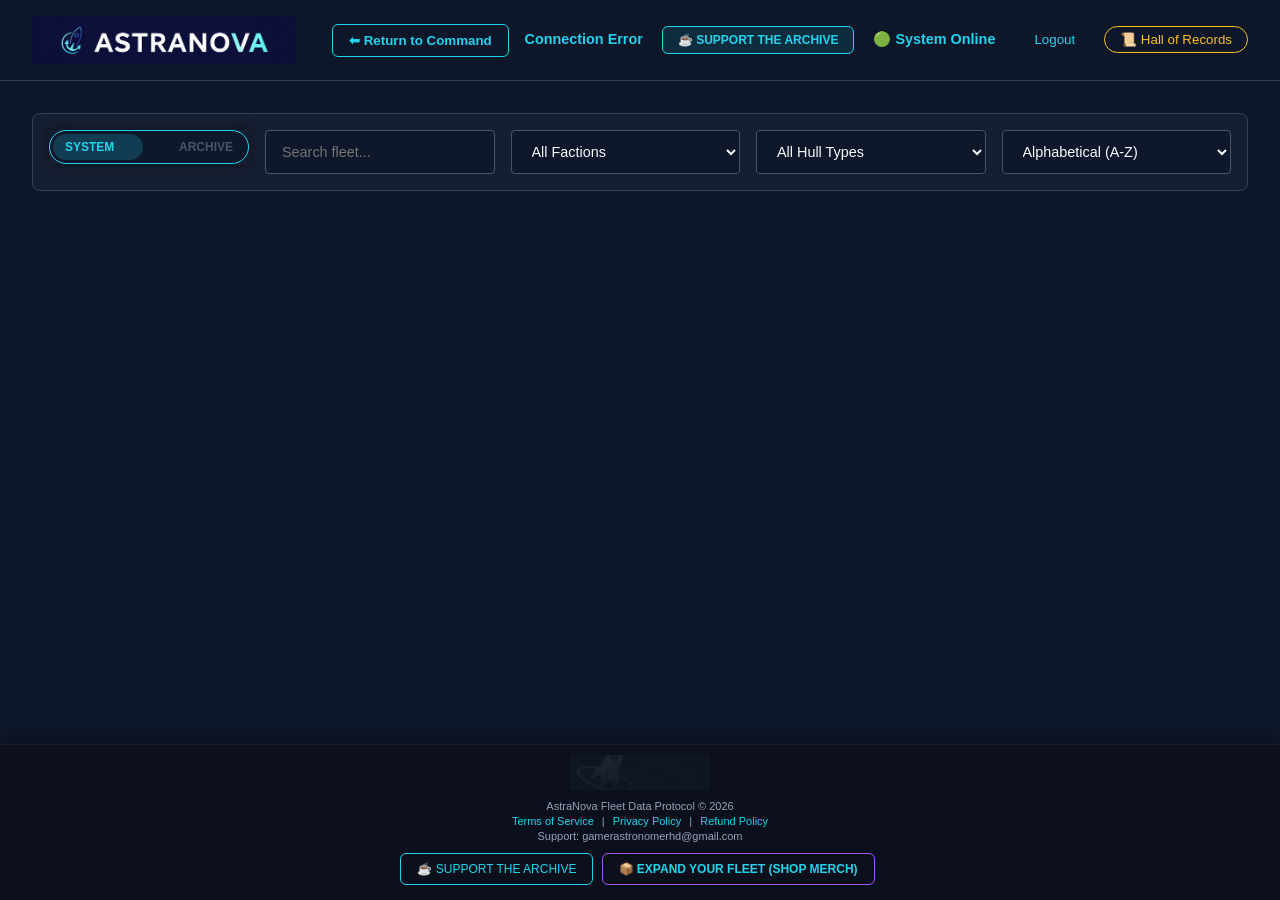
==== commit dfc5a993: "Add files via upload" ====
--- a/archive.html
+++ b/archive.html
@@ -5,11 +5,22 @@
     <meta name="viewport" content="width=device-width, initial-scale=1.0">
     <title>AstraNova | Fleet Command</title>
     <link rel="stylesheet" href="style.css">
+	<link rel="icon" type="image/svg+xml" href="assets/Favicon 256x256.svg">
+    <link rel="apple-touch-icon" sizes="180x180" href="assets/Browser Favicon 512x512.png">
+<!-- Google tag (gtag.js) -->
+<script async src="https://www.googletagmanager.com/gtag/js?id=G-X9HMP2TSHZ"></script>
+<script>
+  window.dataLayer = window.dataLayer || [];
+  function gtag(){dataLayer.push(arguments);}
+  gtag('js', new Date());
+
+  gtag('config', 'G-X9HMP2TSHZ');
+</script>
 </head>
 <body>
-    <header class="top-nav">
-        <div class="logo">AstraNova <span>Command</span></div>
-		<button onclick="window.location.href='dashboard.html'" style="background: transparent; border: 1px solid var(--accent-cyan); color: var(--accent-cyan); padding: 8px 16px; border-radius: 6px; cursor: pointer; font-weight: bold;">
+   <header class="top-nav">
+        <img src="assets/Navbar Logo (1).png" alt="AstraNova Archive" style="height: 48px; width: auto; object-fit: contain;">
+        <button onclick="window.location.href='dashboard.html'" style="background: transparent; border: 1px solid var(--accent-cyan); color: var(--accent-cyan); padding: 8px 16px; border-radius: 6px; cursor: pointer; font-weight: bold; margin-left: 20px;">
     ⬅ Return to Command
 </button>
         <div class="stats">
@@ -102,23 +113,35 @@
                             <span id="dossier-faction" class="tag faction-tag">Faction</span>
                             <span id="dossier-type" class="tag type-tag">Hull Type</span>
                         </div>
-						<div class="dossier-stats-container">
-                            <h3>Level 120 Operational Intel</h3>
-                            <div class="dossier-stat-grid">
-                                <div class="stat-box"><span class="stat-icon">❤️</span> <span class="stat-name">HP</span> <span id="dos-hp" class="stat-val">---</span></div>
-                                <div class="stat-box"><span class="stat-icon">⚔️</span> <span class="stat-name">FP</span> <span id="dos-fp" class="stat-val">---</span></div>
-                                <div class="stat-box"><span class="stat-icon">🛡️</span> <span class="stat-name">AA</span> <span id="dos-aa" class="stat-val">---</span></div>
-                                <div class="stat-box"><span class="stat-icon">✈️</span> <span class="stat-name">AVI</span> <span id="dos-avi" class="stat-val">---</span></div>
-                                <div class="stat-box"><span class="stat-icon">🐟</span> <span class="stat-name">TRP</span> <span id="dos-trp" class="stat-val">---</span></div>
-                                <div class="stat-box"><span class="stat-icon">⏱️</span> <span class="stat-name">RLD</span> <span id="dos-rld" class="stat-val">---</span></div>
+				<div class="dossier-stats">
+                        <!-- THE NEW 4-TAB HEADER -->
+                        <div class="stats-header-row">
+                            <h3>Operational Intel</h3>
+                            <div class="stat-tabs">
+                                <button class="stat-tab" data-level="base">LV 1</button>
+                                <button class="stat-tab" data-level="100">LV 100</button>
+                                <button class="stat-tab active" data-level="120">LV 120</button>
+                                <button class="stat-tab" data-level="125">LV 125</button>
                             </div>
-                            
-                            <!-- Placeholder for when the scraper finishes -->
-                            <div id="dossier-skills" class="dossier-skills-container">
-                                <h3>Tactical Skills</h3>
-                                <p style="font-size: 11px; color: var(--text-muted); font-style: italic;">Awaiting data extraction protocol...</p>
-                            </div>
-                        </div>
+                        </div>
+                        
+                        <div class="stat-grid">
+                            <div class="stat-box"><span class="stat-icon">❤️</span> <span class="stat-label">HP</span> <span class="stat-value" id="dos-hp">---</span></div>
+                            <div class="stat-box"><span class="stat-icon">⚔️</span> <span class="stat-label">FP</span> <span class="stat-value" id="dos-fp">---</span></div>
+                            <div class="stat-box"><span class="stat-icon">🛡️</span> <span class="stat-label">AA</span> <span class="stat-value" id="dos-aa">---</span></div>
+                            <div class="stat-box"><span class="stat-icon">✈️</span> <span class="stat-label">AVI</span> <span class="stat-value" id="dos-avi">---</span></div>
+                            <div class="stat-box"><span class="stat-icon">🐟</span> <span class="stat-label">TRP</span> <span class="stat-value" id="dos-trp">---</span></div>
+                            <div class="stat-box"><span class="stat-icon">⏱️</span> <span class="stat-label">RLD</span> <span class="stat-value" id="dos-rld">---</span></div>
+                        </div>
+                    </div>
+
+                    <div class="dossier-skills">
+                        <h3>Tactical Skills</h3>
+                        <!-- THE NEW SKILLS CONTAINER -->
+                        <div id="dossier-skills-container" class="skills-container">
+                            <p class="awaiting-data">Awaiting data extraction protocol...</p>
+                        </div>
+                    </div>
                     </div>
                 </div>
 
@@ -146,7 +169,8 @@
         </div>
     </div>
 	
-	<div class="compliance-footer">
+<div class="compliance-footer">
+        <img src="assets/Footer Watermark.svg" alt="AstraNova Watermark" style="height: 35px; width: auto; opacity: 0.25; margin-bottom: 5px; transition: opacity 0.3s ease;" onmouseover="this.style.opacity='0.5'" onmouseout="this.style.opacity='0.25'">
         <p>AstraNova Fleet Data Protocol © 2026</p>
 <p>
             <a href="terms.html">Terms of Service</a> | 
--- a/style.css
+++ b/style.css
@@ -875,4 +875,105 @@
     font-weight: bold; 
     font-family: monospace; 
     font-size: 14px; 
+}
+/* Stat Tabs */
+.stats-header-row {
+    display: flex; justify-content: space-between; align-items: center;
+    border-bottom: 1px solid rgba(255, 255, 255, 0.1); margin-bottom: 15px; padding-bottom: 5px; 
+}
+.stats-header-row h3 { border: none; margin: 0; padding: 0; }
+.stat-tabs { display: flex; gap: 4px; }
+.stat-tab {
+    background: rgba(15, 23, 42, 0.6); border: 1px solid #334155; color: var(--text-muted);
+    font-size: 10px; padding: 4px 8px; border-radius: 4px; cursor: pointer; font-weight: bold; transition: all 0.2s;
+}
+.stat-tab:hover { border-color: var(--accent-cyan); color: #fff; }
+.stat-tab.active { background: var(--accent-cyan); color: #000; border-color: var(--accent-cyan); }
+
+/* Tactical Skills */
+.skills-container {
+    display: flex; 
+    flex-direction: column; 
+    gap: 8px; 
+    margin-top: 10px;
+    max-height: 240px; /* Slightly increased for better visibility */
+    overflow-y: auto; 
+    padding-right: 5px;
+    padding-bottom: 15px; /* THE FIX: Adds breathing room to the bottom of the scroll area */
+}
+
+/* Custom Scrollbar for skills */
+.skills-container::-webkit-scrollbar { width: 4px; }
+.skills-container::-webkit-scrollbar-thumb { background: var(--accent-cyan); border-radius: 4px; }
+
+.skill-item {
+    display: flex; gap: 12px; background: rgba(0, 0, 0, 0.3); padding: 10px;
+    border-radius: 6px; border: 1px solid rgba(255, 255, 255, 0.05); align-items: flex-start;
+}
+
+/* THE FIX: Forces the UI to allow the last item to scroll completely above the cut-off */
+.skill-item:last-child {
+    margin-bottom: 10px; 
+}
+
+.skill-icon {
+    width: 48px; height: 48px; border-radius: 6px; flex-shrink: 0;
+    border: 1px solid #334155;
+}
+.skill-info { display: flex; flex-direction: column; gap: 4px; }
+.skill-name { color: var(--accent-cyan); font-weight: bold; font-size: 13px; text-transform: uppercase; }
+.skill-desc { color: #cbd5e1; font-size: 11px; line-height: 1.4; }
+.awaiting-data { color: var(--text-muted); font-size: 11px; font-style: italic; }
+
+/* --- LOGIN TERMINAL LOGO --- */
+.login-header-container {
+    text-align: center;
+    margin-bottom: 2rem;
+}
+
+.login-logo-img {
+    width: 100%;
+    max-width: 420px; 
+    height: auto;
+    display: block;
+    margin: 0 auto;
+}
+
+/* --- DASHBOARD NAVBAR LOGO --- */
+.navbar-brand {
+    display: flex;
+    align-items: center;
+    margin-right: 20px; /* Gives some space before your first text link */
+}
+
+.nav-logo-img {
+    height: 36px; /* Keeps the logo perfectly sized within a standard navbar */
+    width: auto;
+    object-fit: contain;
+}
+
+/* --- DASHBOARD FOOTER WATERMARK --- */
+.terminal-footer {
+    margin-top: 4rem;
+    padding: 2rem 0;
+    text-align: center;
+    border-top: 1px solid rgba(255, 255, 255, 0.05);
+}
+
+.footer-watermark {
+    height: 45px;
+    width: auto;
+    opacity: 0.25; /* Blends the logo into the dark background */
+    margin-bottom: 0.5rem;
+    transition: opacity 0.3s ease;
+}
+
+.footer-watermark:hover {
+    opacity: 0.5; /* Brightens slightly if hovered over */
+}
+
+.footer-text {
+    font-size: 11px;
+    letter-spacing: 2px;
+    color: #8B949E;
 }
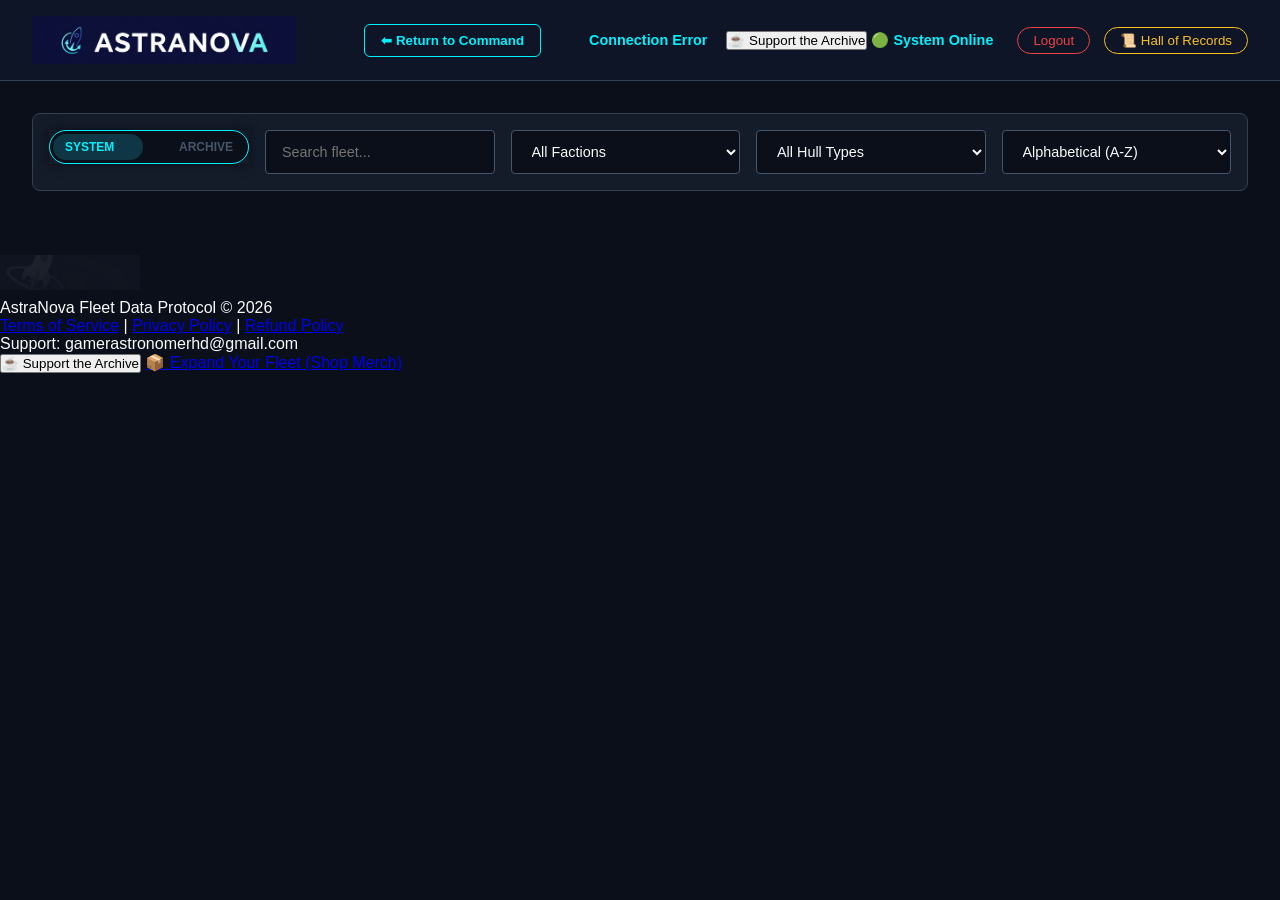
==== commit fa26ec5f: "Add files via upload" ====
--- a/archive.html
+++ b/archive.html
@@ -225,7 +225,24 @@
             </div>
         </div>
     </div>
+<!-- 1. Load Supabase CDN Client Library -->
+    <script src="https://cdn.jsdelivr.net/npm/@supabase/supabase-js@2"></script>
+
+    <!-- 2. Initialize Config Variables (Make sure these are defined before app.js) -->
+    <script>
+        // Replace these placeholder strings with your actual Supabase project credentials
+        const SUPABASE_URL = "https://xojhznvqftnwhvdxzndh.supabase.co";
+        const SUPABASE_KEY = "eyJhbGciOiJIUzI1NiIsInR5cCI6IkpXVCJ9.eyJpc3MiOiJzdXBhYmFzZSIsInJlZiI6Inhvamh6bnZxZnRud2h2ZHh6bmRoIiwicm9sZSI6ImFub24iLCJpYXQiOjE3NzQ4NTY4ODQsImV4cCI6MjA5MDQzMjg4NH0.to5JcWEKZeHeFk646cJjSUFnHbz6gr0ThFPkUG2qWsM";
+        
+        // If your app.js instantiates the client itself, it will now have access to these globals.
+        // Alternatively, initialize it here if app.js expects a pre-built client variable:
+        // const supabase = supabase.createClient(SUPABASE_URL, SUPABASE_KEY);
+    </script>
+
+    <!-- 3. Load your main application logic -->
     <script src="app.js"></script>
+</body>
+</html>
 
 </body>
 </html>
--- a/style.css
+++ b/style.css
@@ -1,11 +1,25 @@
+/* ==========================================
+   1. MASTER VARIABLES (Unified Theme)
+========================================== */
 :root {
-    --bg-dark: #0f172a;
+    --bg-void: #0b0f19;
+    --bg-panel: #0f172a;
     --card-bg: #1e293b;
-    --accent-cyan: #22d3ee;
+    --border-color: #334155;
+    
+    --accent-cyan: #00f2fe;
+    --accent-gold: #fbbf24;
+    --danger: #ef4444;
+    --success: #22c55e;
+    --elite-purple: #c38dff;
+    
     --text-main: #f8fafc;
     --text-muted: #94a3b8;
 }
 
+/* ==========================================
+   2. BASE & RESET
+========================================== */
 * {
     box-sizing: border-box;
     margin: 0;
@@ -14,20 +28,22 @@
 }
 
 body {
-    background-color: var(--bg-dark);
+    background-color: var(--bg-void);
     color: var(--text-main);
     min-height: 100vh;
-	padding-bottom: 140px; /* Ensures the last row of ships can be scrolled into view */
-}
-
-/* Header Styling */
+    padding-bottom: 140px; 
+}
+
+/* ==========================================
+   3. NAVIGATION & LAYOUT
+========================================== */
 .top-nav {
     display: flex;
     justify-content: space-between;
     align-items: center;
     padding: 1rem 2rem;
     background-color: rgba(15, 23, 42, 0.9);
-    border-bottom: 1px solid #334155;
+    border-bottom: 1px solid var(--border-color);
     position: sticky;
     top: 0;
     z-index: 100;
@@ -39,31 +55,53 @@
     letter-spacing: 1px;
 }
 
-.logo span {
-    color: var(--accent-cyan);
-}
-
-.stats {
-    font-size: 0.9rem;
-    color: var(--accent-cyan);
-    font-weight: 600;
-}
-
-/* The Grid System */
+.logo span { color: var(--accent-cyan); }
+.stats { font-size: 0.9rem; color: var(--accent-cyan); font-weight: 600; }
+
 .dashboard {
     padding: 2rem;
     max-width: 1400px;
     margin: 0 auto;
 }
 
+/* ==========================================
+   4. CONTROL PANEL & FILTERS
+========================================== */
+.controls {
+    display: flex;
+    flex-wrap: wrap;
+    gap: 1rem;
+    margin-bottom: 2rem;
+    background-color: rgba(30, 41, 59, 0.5);
+    padding: 1rem;
+    border-radius: 8px;
+    border: 1px solid var(--border-color);
+}
+
+.filter-input, .filter-dropdown {
+    background-color: var(--bg-void);
+    color: var(--text-main);
+    border: 1px solid #475569;
+    padding: 0.75rem 1rem;
+    border-radius: 4px;
+    outline: none;
+    font-size: 0.9rem;
+    flex: 1;
+    min-width: 200px;
+    transition: border-color 0.2s;
+}
+
+.filter-input:focus, .filter-dropdown:focus { border-color: var(--accent-cyan); }
+
+/* ==========================================
+   5. FLEET GRID & SHIP CARDS
+========================================== */
 .fleet-grid {
     display: grid;
-    /* This creates a responsive grid where cards are at least 120px wide */
     grid-template-columns: repeat(auto-fill, minmax(120px, 1fr));
     gap: 1.5rem;
 }
 
-/* Individual Ship Cards */
 .ship-card {
     background-color: var(--card-bg);
     border-radius: 8px;
@@ -78,18 +116,12 @@
     position: relative;
 }
 
-.ship-card:hover {
-    border-color: var(--accent-cyan);
-    transform: translateY(-3px);
-    box-shadow: 0 4px 12px rgba(34, 211, 238, 0.2);
-}
-
 .ship-icon {
     width: 100%;
-    aspect-ratio: 1 / 1; /* Keeps the square shape perfect */
+    aspect-ratio: 1 / 1; 
     object-fit: cover;
-    background-color: #0f172a; /* Fallback color while loading */
-    border-bottom: 2px solid #334155;
+    background-color: var(--bg-panel);
+    border-bottom: 2px solid var(--border-color);
 }
 
 .ship-name {
@@ -102,878 +134,163 @@
     text-overflow: ellipsis;
     width: 100%;
 }
-/* Control Panel Styling */
-.controls {
-    display: flex;
-    flex-wrap: wrap;
-    gap: 1rem;
-    margin-bottom: 2rem;
-    background-color: rgba(30, 41, 59, 0.5);
-    padding: 1rem;
-    border-radius: 8px;
-    border: 1px solid #334155;
-}
-
-.filter-input, .filter-dropdown {
-    background-color: var(--bg-dark);
-    color: var(--text-main);
-    border: 1px solid #475569;
-    padding: 0.75rem 1rem;
-    border-radius: 4px;
-    outline: none;
-    font-size: 0.9rem;
-    flex: 1;
-    min-width: 200px;
-    transition: border-color 0.2s;
-}
-
-.filter-input:focus, .filter-dropdown:focus {
-    border-color: var(--accent-cyan);
-}
-/* Commander Dossier Modal */
-.modal-backdrop {
-    position: fixed;
-    top: 0;
-    left: 0;
-    width: 100vw;
-    height: 100vh;
-    background-color: rgba(15, 23, 42, 0.85);
-    backdrop-filter: blur(5px);
-    display: flex; 
-    justify-content: center;
-    align-items: center;
-    z-index: 1000;
-    
-    /* The Gold Standard Setup */
-    opacity: 1;
-    visibility: visible;
-    pointer-events: auto;
-    transition: opacity 0.3s ease, visibility 0.3s ease;
-}
-
-.modal-backdrop.hidden {
-    opacity: 0;
-    visibility: hidden; /* This completely destroys the invisible wall */
-    pointer-events: none; /* Backup safety measure */
-}
-
-.modal-content {
-    background-color: var(--card-bg);
-    width: 90%;
-    max-width: 1100px; /* Increased from 900px to give more total space */
-    height: 80vh;
-    border-radius: 12px;
-    border: 1px solid var(--accent-cyan);
-    box-shadow: 0 10px 30px rgba(0, 0, 0, 0.5);
-    position: relative;
-    overflow: hidden;
-    display: flex;
-    flex-direction: column;
-}
-
-.close-btn {
-    position: absolute;
-    top: 15px;
-    right: 20px;
-    background: none;
-    border: none;
-    color: var(--text-muted);
-    font-size: 2rem;
-    cursor: pointer;
-    z-index: 10;
-    transition: color 0.2s;
-}
-
-.close-btn:hover {
-    color: #ef4444;
-}
-
-.dossier-layout {
-    display: flex;
-    height: 100%;
-}
-
-.dossier-art-container {
-    flex: 1.5; /* Increased from 1. The art now takes up 60% of the width */
-    background: linear-gradient(135deg, #1e293b 0%, #0f172a 100%);
-    display: flex;
-    justify-content: center;
-    align-items: center;
-    overflow: hidden;
-}
-
-.dossier-art {
-    width: 100%; 
-    height: 100%;
-    object-fit: contain;
-    filter: drop-shadow(0 0 15px rgba(34, 211, 238, 0.2));
-    transition: transform 0.4s cubic-bezier(0.25, 0.8, 0.25, 1);
-    /* Notice we removed the hardcoded 'transform' from here! */
-}
-
-/* --- NEW: 3-Tier Dynamic Scale Classes --- */
-.scale-normal {
-    transform: scale(1.05); /* Common, Rare, Elite */
-}
-
-.scale-large {
-    transform: scale(1.20); /* Super Rare, Priority */
-}
-
-.scale-massive {
-    transform: scale(1.75); /* Ultra Rare, Decisive */
-}
-
-/* Dynamic Hover States */
-.scale-normal:hover {
-    transform: scale(1.20);
-    cursor: zoom-in;
-}
-
-.scale-large:hover {
-    transform: scale(1.45);
-    cursor: zoom-in;
-}
-
-.scale-massive:hover {
-    transform: scale(2.00);
-    cursor: zoom-in;
-}
-
-.dossier-intel {
-    flex: 1; /* Remains at 1. The text takes up 40% of the width */
-    padding: 3rem 2rem;
-    display: flex;
-    flex-direction: column;
-}
-
-.dossier-title {
-    font-size: 2.5rem;
-    color: var(--accent-cyan);
-    margin-bottom: 1rem;
-}
-
-.dossier-tags {
-    display: flex;
-    gap: 1rem;
-    margin-bottom: 2rem;
-}
-
-.tag {
-    padding: 0.4rem 1rem;
-    border-radius: 20px;
-    font-size: 0.85rem;
-    font-weight: 600;
-    text-transform: uppercase;
-    letter-spacing: 1px;
-}
-
-.faction-tag { background-color: rgba(59, 130, 246, 0.2); color: #60a5fa; border: 1px solid #3b82f6; }
-.type-tag { background-color: rgba(16, 185, 129, 0.2); color: #34d399; border: 1px solid #10b981; }
-
-.dossier-stats h3 {
-    margin-bottom: 1rem;
-    color: var(--text-muted);
-    border-bottom: 1px solid #334155;
-    padding-bottom: 0.5rem;
-}
-/* --- Dossier Header & Toggle Switch --- */
-.dossier-header {
-    position: absolute;
-    top: 15px;
-    left: 20px;
-    z-index: 20;
-}
-
-.theme-switch {
-    display: inline-block;
-    position: relative;
-    width: 200px;
-    height: 34px;
-    cursor: pointer;
-}
-
-.theme-switch input {
-    opacity: 0;
-    width: 0;
-    height: 0;
-}
-
-.slider {
-    position: absolute;
-    top: 0; left: 0; right: 0; bottom: 0;
-    background-color: #0f172a;
-    border: 1px solid var(--accent-cyan);
-    border-radius: 34px;
-    transition: .4s;
-    display: flex;
-    align-items: center;
-    justify-content: space-between;
-    padding: 0 15px;
-}
-
-.slider::before {
-    position: absolute;
-    content: "";
-    height: 26px;
-    width: 90px;
-    left: 3px;
-    bottom: 3px;
-    background-color: rgba(34, 211, 238, 0.2);
-    border-radius: 34px;
-    transition: .4s;
-}
-
-input:checked + .slider::before {
-    transform: translateX(100px);
-    background-color: rgba(212, 163, 115, 0.3); /* Sepia tone indicator */
-}
-
-input:checked + .slider {
-    border-color: #d4a373;
-}
-
-.slider-text {
-    font-size: 0.75rem;
-    font-weight: bold;
-    text-transform: uppercase;
-    z-index: 1;
-    transition: color 0.3s;
-}
-
-.game-text { color: var(--accent-cyan); }
-.history-text { color: #475569; }
-
-input:checked + .slider .game-text { color: #475569; }
-input:checked + .slider .history-text { color: #d4a373; }
-
-/* --- View Transitions --- */
-.dossier-body {
-    height: 100%;
-    position: relative;
-}
-
-.view-game, .view-history {
-    position: absolute;
-    top: 0; left: 0; right: 0; bottom: 0;
-    opacity: 0;
-    pointer-events: none;
-    transition: opacity 0.5s ease;
-}
-
-.active-view {
-    opacity: 1;
-    pointer-events: all;
-}
-
-/* --- Historical Archive Aesthetics --- */
-.modal-content.is-historical {
-    border-color: #d4a373;
-    box-shadow: 0 10px 30px rgba(212, 163, 115, 0.2);
-}
-
-.photo-texture {
-    position: absolute;
-    top: 0; left: 0; width: 100%; height: 100%;
-    background: url('https://www.transparenttextures.com/patterns/dust.png'); /* Subtle dust */
-    opacity: 0.6;
-    pointer-events: none;
-}
-
-.history-title {
-    font-size: 2.5rem;
-    border-bottom: 2px dashed #a89f91;
-    padding-bottom: 10px;
-    margin-bottom: 20px;
-}
-
-.history-specs {
-    list-style: none;
-    margin-bottom: 30px;
-    line-height: 1.8;
-}
-
-.history-logs h3 {
-    margin-bottom: 15px;
-    text-decoration: underline;
-}
-/* ==========================================
-   THE LANDSCAPE DOSSIER LAYOUT 
-========================================== */
-.view-history {
-    flex-direction: column; /* This forces the top/bottom landscape stack */
-    background-color: #e8dcc4; 
-    background-image: url('https://www.transparenttextures.com/patterns/aged-paper.png');
-    color: #2c2a25; 
-    font-family: 'Courier New', Courier, monospace; 
-}
-
-.history-art-container {
-    flex: none;
-    height: 55%; /* Image takes the top 55% */
-    width: 100%;
-    border-right: none;
-    border-bottom: 3px solid #8b2626; /* Crimson archive line */
-    position: relative;
-    overflow: hidden;
-}
-
-.history-photo {
-    width: 100%;
-    height: 100%;
-    object-fit: cover;
-    object-position: center; /* Keeps the ship centered */
-    filter: sepia(0.6) grayscale(0.8) contrast(1.2) opacity(0.9); 
-}
-
-.history-intel {
-    flex: none;
-    height: 45%; /* Text takes the bottom 45% */
-    padding: 2rem 3rem;
-    overflow-y: auto; /* Allows scrolling if the history gets long */
-    position: relative;
-}
-
-.classified-stamp {
-    position: absolute;
-    top: 15px;
-    right: 30px;
-    color: #c0392b;
-    border: 3px solid #c0392b;
-    padding: 5px 15px;
-    font-size: 1.5rem;
-    font-weight: bold;
-    transform: rotate(15deg);
-    opacity: 0.6;
-    letter-spacing: 2px;
-    pointer-events: none;
-}
-
-/* ==========================================
-   GLOBAL HISTORICAL OVERRIDE 
-========================================== */
-/* When the body has this class, the whole page turns into an archive */
-body.historical-theme {
-    --bg-dark: #d5c7a3;
-    --card-bg: #e8dcc4;
-    --text-main: #2c2a25;
-    --text-muted: #5c5549;
-    --accent-cyan: #8b2626; /* Replaces neon cyan with crimson ink */
-    background-image: url('https://www.transparenttextures.com/patterns/aged-paper.png');
-    font-family: 'Courier New', Courier, monospace;
-}
-
-body.historical-theme .top-nav {
-    background-color: rgba(213, 199, 163, 0.95);
-    border-bottom: 2px solid #8b2626;
-}
-
-body.historical-theme .filter-input, 
-body.historical-theme .filter-dropdown {
-    border-color: #a89f91;
-    font-weight: bold;
-}
-
-body.historical-theme .ship-card {
-    border: 1px solid #a89f91;
-    border-radius: 2px; /* Makes them look like polaroids/files */
-    box-shadow: 2px 2px 5px rgba(0,0,0,0.1);
-}
-
-body.historical-theme .ship-icon {
-    /* Instantly ages all your square icons */
-    filter: sepia(0.7) grayscale(0.6) contrast(1.1);
-    border-bottom: 1px solid #a89f91;
-}
-
-body.historical-theme .ship-name {
-    font-weight: bold;
-    text-transform: uppercase;
-    letter-spacing: 1px;
-}
-
-/* Specific styling for the master toggle to make it fit in the header */
-.global-switch {
-    margin-right: auto; /* Pushes the search bar to the right */
-    box-shadow: 0 0 10px rgba(0,0,0,0.5);
-}
-	
-.donate-btn-top {
-    background: rgba(0, 242, 254, 0.1);
-    border: 1px solid var(--accent-cyan);
-    color: var(--accent-cyan);
-    padding: 6px 15px;
-    border-radius: 6px;
-    font-size: 12px;
-    font-weight: bold;
-    cursor: pointer;
-    text-transform: uppercase;
-    transition: 0.2s;
-    margin-right: 15px;
-    display: inline-flex;
-    align-items: center;
-    gap: 6px;
-}
-
-.donate-btn-top:hover {
-    background: var(--accent-cyan);
-    color: #0b0f19;
-    box-shadow: 0 0 12px rgba(0, 242, 254, 0.4);
-    transform: translateY(-1px);
-}
-		
-.compliance-footer {
-            position: fixed;
-            bottom: 0;
-            left: 0;
-            width: 100%;
-            text-align: center;
-            font-size: 11px;
-            color: var(--text-muted);
-            
-            /* The Glassmorphism Magic */
-            background-color: rgba(11, 15, 25, 0.75); /* Semi-transparent void color */
-            backdrop-filter: blur(10px); /* Blurs the ships sliding underneath */
-            -webkit-backdrop-filter: blur(10px); /* For Safari browsers */
-            
-            padding: 10px 0 15px 0; /* Slimmed down padding */
-            border-top: 1px solid rgba(30, 41, 59, 0.6); /* Softer top border */
-            z-index: 100;
-            box-shadow: 0 -5px 15px rgba(0, 0, 0, 0.3); /* Much softer shadow */
-        }
-		
-.compliance-footer p {
-            margin: 3px 0; /* Pulls the text lines closer together */
-        }
-
-.compliance-footer a {
-    color: var(--accent-cyan);
-    text-decoration: none;
-    margin: 0 5px;
-}
-
-.compliance-footer .donate-btn {
-    background: transparent;
-    border: 1px solid var(--accent-cyan);
-    color: var(--accent-cyan);
-    padding: 8px 16px;
-    border-radius: 6px;
-    font-size: 12px;
-    cursor: pointer;
-    text-transform: uppercase;
-    margin-top: 8px; /* Tighter spacing */
-    transition: all 0.2s;
-}
-
-.compliance-footer .donate-btn:hover {
-    background: rgba(34, 211, 238, 0.1); /* Using the cyan hex with opacity */
-}
-
-.affiliate-btn {
-            display: inline-block;
-            background: transparent;
-            border: 1px solid #c38dff; /* Elite Purple */
-            color: #c38dff;
-            padding: 8px 16px;
-            border-radius: 6px;
-            font-size: 12px;
-            cursor: pointer;
-            text-transform: uppercase;
-            font-weight: bold;
-            text-decoration: none;
-            margin-top: 8px; /* Tighter spacing */
-            margin-left: 10px;
-            transition: all 0.2s ease;
-        }
-
-        .affiliate-btn:hover {
-            background: rgba(195, 141, 255, 0.1);
-            box-shadow: 0 0 10px rgba(195, 141, 255, 0.3);
-        }
-
-/* ==========================================
-   WARDROBE CONTROLS
-========================================== */
-.dossier-art-container {
-    position: relative; /* Ensures the absolute buttons stay inside the art box */
-}
-
-.skin-nav-btn {
-    position: absolute;
-    top: 50%;
-    transform: translateY(-50%);
-    background: rgba(15, 23, 42, 0.6);
-    color: var(--accent-cyan);
-    border: 1px solid var(--accent-cyan);
-    border-radius: 50%;
-    width: 45px;
-    height: 45px;
-    font-size: 1.2rem;
-    cursor: pointer;
-    z-index: 30;
-    transition: all 0.2s ease;
-    display: flex;
-    justify-content: center;
-    align-items: center;
-    backdrop-filter: blur(4px);
-}
-
-.skin-nav-btn:hover {
-    background: var(--accent-cyan);
-    color: #0f172a;
-    box-shadow: 0 0 15px rgba(34, 211, 238, 0.5);
-    transform: translateY(-50%) scale(1.1);
-}
-
-.skin-prev { left: 15px; }
-.skin-next { right: 15px; }
-
-.skin-name-label {
-    position: absolute;
-    bottom: 25px;
-    left: 50%;
-    transform: translateX(-50%);
-    background: rgba(15, 23, 42, 0.85);
-    border: 1px solid #334155;
-    color: var(--text-main);
-    padding: 6px 20px;
-    border-radius: 20px;
-    font-size: 0.85rem;
-    font-weight: bold;
-    z-index: 30;
-    letter-spacing: 1px;
-    box-shadow: 0 4px 10px rgba(0,0,0,0.5);
-    backdrop-filter: blur(4px);
-    text-transform: uppercase;
-    pointer-events: none; /* Lets you click through it to the art */
-}
-
-/* Ensure hidden class completely removes them if ship has 1 skin */
-.hidden { display: none !important; }
-
-/* ==========================================
-   RARITY SYSTEM STYLING
+
+/* ==========================================
+   6. GLOBAL RARITY SYSTEM
 ========================================== */
 .rarity-label {
-    position: absolute;
-    top: 5px;
-    right: 5px;
-    font-size: 0.65rem;
-    font-weight: 800;
-    padding: 2px 6px;
-    border-radius: 4px;
-    background: rgba(15, 23, 42, 0.85);
-    text-transform: uppercase;
-    letter-spacing: 0.5px;
-    z-index: 10;
-    backdrop-filter: blur(2px);
-}
-
-/* Normal / Common */
-.rarity-common .ship-icon { border-bottom: 3px solid #94a3b8; }
-.rarity-common .rarity-label { color: #94a3b8; border: 1px solid #94a3b8; }
-.rarity-common:hover { border-color: #94a3b8; box-shadow: 0 4px 12px rgba(148, 163, 184, 0.2); }
-
-/* Rare */
+    position: absolute; top: 5px; right: 5px; font-size: 0.65rem; font-weight: 800;
+    padding: 2px 6px; border-radius: 4px; background: rgba(15, 23, 42, 0.85);
+    text-transform: uppercase; letter-spacing: 0.5px; z-index: 10; backdrop-filter: blur(2px);
+}
+
+.rarity-common .ship-icon { border-bottom: 3px solid var(--text-muted); }
+.rarity-common .rarity-label { color: var(--text-muted); border: 1px solid var(--text-muted); }
+.rarity-common:hover { border-color: var(--text-muted); box-shadow: 0 4px 12px rgba(148, 163, 184, 0.2); }
+
 .rarity-rare .ship-icon { border-bottom: 3px solid #3b82f6; }
 .rarity-rare .rarity-label { color: #3b82f6; border: 1px solid #3b82f6; }
 .rarity-rare:hover { border-color: #3b82f6; box-shadow: 0 4px 12px rgba(59, 130, 246, 0.2); }
 
-/* Elite */
-.rarity-elite .ship-icon { border-bottom: 3px solid #a855f7; }
-.rarity-elite .rarity-label { color: #a855f7; border: 1px solid #a855f7; }
-.rarity-elite:hover { border-color: #a855f7; box-shadow: 0 4px 12px rgba(168, 85, 247, 0.3); }
-
-/* Super Rare / Priority (SSR/PR) */
-.rarity-ssr .ship-icon { border-bottom: 3px solid #fbbf24; }
-.rarity-ssr .rarity-label { color: #fbbf24; border: 1px solid #fbbf24; }
-.rarity-ssr:hover { border-color: #fbbf24; box-shadow: 0 4px 12px rgba(251, 191, 36, 0.3); }
-
-/* Ultra Rare / Decisive (UR/DR) */
-.rarity-ur .ship-icon { border-bottom: 3px solid #f43f5e; } 
+.rarity-elite .ship-icon { border-bottom: 3px solid var(--elite-purple); }
+.rarity-elite .rarity-label { color: var(--elite-purple); border: 1px solid var(--elite-purple); }
+.rarity-elite:hover { border-color: var(--elite-purple); box-shadow: 0 4px 12px rgba(195, 141, 255, 0.3); }
+
+.rarity-ssr .ship-icon { border-bottom: 3px solid var(--accent-gold); }
+.rarity-ssr .rarity-label { color: var(--accent-gold); border: 1px solid var(--accent-gold); }
+.rarity-ssr:hover { border-color: var(--accent-gold); box-shadow: 0 4px 12px rgba(251, 191, 36, 0.3); }
+
+.rarity-ur .ship-icon { border-bottom: 3px solid var(--danger); } 
 .rarity-ur .rarity-label {
-    /* Classic Azur Lane Rainbow Text for URs */
     background: linear-gradient(90deg, #f43f5e, #fbbf24, #3b82f6);
-    -webkit-background-clip: text;
-    -webkit-text-fill-color: transparent;
-    border: 1px solid #f43f5e;
-}
-.rarity-ur:hover { border-color: #f43f5e; box-shadow: 0 4px 15px rgba(244, 63, 94, 0.4); }
-
-/* ==========================================
-   DOSSIER RARITY STYLING
-========================================== */
-/* The main dossier window needs relative positioning for the badge */
-.dossier-content {
-    position: relative;
-    border-top: 4px solid transparent;
-    transition: border-color 0.3s ease, box-shadow 0.3s ease;
-}
-
-/* The larger badge inside the dossier */
-.dossier-rarity-badge {
-    position: absolute;
-    top: 15px;
-    right: 50px;
-    padding: 4px 10px;
-    font-size: 0.85rem;
-    font-weight: 800;
-    border-radius: 6px;
-    background: rgba(15, 23, 42, 0.9);
-    text-transform: uppercase;
-    letter-spacing: 1px;
-    z-index: 20;
-}
-
-/* Normal / Common */
-.dossier-common { border-top-color: #94a3b8; }
-.dossier-common .dossier-rarity-badge { color: #94a3b8; border: 1px solid #94a3b8; }
-
-/* Rare */
-.dossier-rare { border-top-color: #3b82f6; box-shadow: 0 -4px 20px rgba(59, 130, 246, 0.1); }
-.dossier-rare .dossier-rarity-badge { color: #3b82f6; border: 1px solid #3b82f6; }
-
-/* Elite */
-.dossier-elite { border-top-color: #a855f7; box-shadow: 0 -4px 20px rgba(168, 85, 247, 0.15); }
-.dossier-elite .dossier-rarity-badge { color: #a855f7; border: 1px solid #a855f7; }
-
-/* Super Rare / Priority (SSR/PR) */
-.dossier-ssr { border-top-color: #fbbf24; box-shadow: 0 -4px 25px rgba(251, 191, 36, 0.2); }
-.dossier-ssr .dossier-rarity-badge { color: #fbbf24; border: 1px solid #fbbf24; }
-
-/* Ultra Rare / Decisive (UR/DR) */
-.dossier-ur { border-top-color: #f43f5e; box-shadow: 0 -4px 30px rgba(244, 63, 94, 0.25); }
-.dossier-ur .dossier-rarity-badge {
-    background: linear-gradient(90deg, #f43f5e, #fbbf24, #3b82f6);
-    -webkit-background-clip: text;
-    -webkit-text-fill-color: transparent;
-    border: 1px solid #f43f5e;
-}
-/* ==========================================
-   AFFILIATE BUTTON
-========================================== */
-.affiliate-btn {
-    display: inline-block;
-    background: transparent;
-    border: 1px solid #a855f7; /* Elite Purple */
-    color: #a855f7;
-    padding: 8px 16px;
-    border-radius: 6px;
-    cursor: pointer;
-    font-weight: bold;
-    text-decoration: none;
-    margin-left: 10px;
-    transition: all 0.2s ease;
-}
-
-.affiliate-btn:hover {
-    background: rgba(168, 85, 247, 0.1);
-    box-shadow: 0 0 10px rgba(168, 85, 247, 0.3);
-}
-
-/* ==========================================
-   HALL OF RECORDS MODAL
-========================================== */
-.roster-content {
-    max-width: 600px;
-    padding: 30px;
-    border-top: 4px solid #fbbf24; /* SSR Gold Border */
-    box-shadow: 0 -4px 25px rgba(251, 191, 36, 0.15);
-}
-
-.roster-header {
-    text-align: center;
-    margin-bottom: 30px;
-    border-bottom: 1px solid rgba(255, 255, 255, 0.1);
-    padding-bottom: 20px;
-}
-
-.roster-header h2 {
-    color: #fbbf24;
-    margin-bottom: 10px;
-    letter-spacing: 1px;
-}
-
-.roster-grid {
-    display: flex;
-    flex-direction: column;
-    gap: 20px;
-}
-
-.roster-tier {
-    background: rgba(15, 23, 42, 0.5);
-    border-radius: 8px;
-    padding: 15px;
-    border-left: 3px solid transparent;
-}
-
-.tier-ur { border-left-color: #f43f5e; }
-.tier-ur h3 { color: #f43f5e; margin-bottom: 10px; }
-
-.tier-ssr { border-left-color: #fbbf24; }
-.tier-ssr h3 { color: #fbbf24; margin-bottom: 10px; }
-
-.supporter-list {
-    list-style: none;
-    padding: 0;
-    margin: 0;
-    display: grid;
-    grid-template-columns: repeat(auto-fill, minmax(150px, 1fr));
-    gap: 10px;
-}
-
-.supporter-list li {
-    font-size: 0.9rem;
-    color: #cbd5e1;
-}
-
-.roster-footer {
-    margin-top: 30px;
-    text-align: center;
-}
-
-/* ==========================================
-   DOSSIER STAT GRID
-========================================== */
-.dossier-stats-container { margin-top: 20px; }
-.dossier-stats-container h3 { 
-    color: var(--accent-cyan); 
-    font-size: 14px; 
-    margin-bottom: 10px; 
-    border-bottom: 1px solid rgba(255, 255, 255, 0.1); 
-    padding-bottom: 5px; 
-    text-transform: uppercase;
-}
-
-.dossier-stat-grid { 
-    display: grid; 
-    grid-template-columns: repeat(3, 1fr); 
-    gap: 10px; 
-    margin-bottom: 20px; 
-}
-
-.stat-box { 
-    background: rgba(15, 23, 42, 0.6); 
-    border: 1px solid #334155; 
-    border-radius: 6px; 
-    padding: 8px 10px; 
-    display: flex; 
-    align-items: center; 
-    justify-content: space-between; 
-}
-
-.stat-name { 
-    color: var(--text-muted); 
-    font-weight: bold; 
-    font-size: 11px;
-    flex-grow: 1; 
-    margin-left: 6px; 
-}
-
-.stat-val { 
-    color: #fff; 
-    font-weight: bold; 
-    font-family: monospace; 
-    font-size: 14px; 
-}
-/* Stat Tabs */
-.stats-header-row {
-    display: flex; justify-content: space-between; align-items: center;
-    border-bottom: 1px solid rgba(255, 255, 255, 0.1); margin-bottom: 15px; padding-bottom: 5px; 
-}
+    -webkit-background-clip: text; -webkit-text-fill-color: transparent;
+    border: 1px solid var(--danger);
+}
+.rarity-ur:hover { border-color: var(--danger); box-shadow: 0 4px 15px rgba(244, 63, 94, 0.4); }
+
+/* ==========================================
+   7. MODAL SYSTEM (Dossier & Roster)
+========================================== */
+.modal-backdrop {
+    position: fixed; top: 0; left: 0; width: 100vw; height: 100vh;
+    background-color: rgba(11, 15, 25, 0.85); backdrop-filter: blur(5px);
+    display: flex; justify-content: center; align-items: center; z-index: 1000;
+    opacity: 1; visibility: visible; transition: opacity 0.3s ease, visibility 0.3s ease;
+}
+.modal-backdrop.hidden { opacity: 0; visibility: hidden; pointer-events: none; }
+
+.modal-content {
+    background-color: var(--card-bg); width: 90%; max-width: 1100px; height: 80vh;
+    border-radius: 12px; border: 1px solid var(--accent-cyan);
+    box-shadow: 0 10px 30px rgba(0, 0, 0, 0.5); position: relative; overflow: hidden;
+    display: flex; flex-direction: column;
+}
+
+.close-btn {
+    position: absolute; top: 15px; right: 20px; background: none; border: none;
+    color: var(--text-muted); font-size: 2rem; cursor: pointer; z-index: 10; transition: color 0.2s;
+}
+.close-btn:hover { color: var(--danger); }
+
+/* ==========================================
+   8. DOSSIER SPECIFICS
+========================================== */
+.dossier-layout { display: flex; height: 100%; }
+.dossier-art-container {
+    flex: 1.5; background: linear-gradient(135deg, #1e293b 0%, #0f172a 100%);
+    display: flex; justify-content: center; align-items: center; overflow: hidden; position: relative;
+}
+.dossier-art {
+    width: 100%; height: 100%; object-fit: contain;
+    filter: drop-shadow(0 0 15px rgba(34, 211, 238, 0.2));
+    transition: transform 0.4s cubic-bezier(0.25, 0.8, 0.25, 1);
+}
+
+.scale-normal { transform: scale(1.05); }
+.scale-large { transform: scale(1.20); }
+.scale-massive { transform: scale(1.75); }
+.scale-normal:hover { transform: scale(1.20); cursor: zoom-in; }
+.scale-large:hover { transform: scale(1.45); cursor: zoom-in; }
+.scale-massive:hover { transform: scale(2.00); cursor: zoom-in; }
+
+.dossier-intel { flex: 1; padding: 3rem 2rem; display: flex; flex-direction: column; }
+.dossier-title { font-size: 2.5rem; color: var(--accent-cyan); margin-bottom: 1rem; }
+.dossier-tags { display: flex; gap: 1rem; margin-bottom: 2rem; }
+.tag { padding: 0.4rem 1rem; border-radius: 20px; font-size: 0.85rem; font-weight: 600; text-transform: uppercase; letter-spacing: 1px; }
+.faction-tag { background-color: rgba(59, 130, 246, 0.2); color: #60a5fa; border: 1px solid #3b82f6; }
+.type-tag { background-color: rgba(16, 185, 129, 0.2); color: #34d399; border: 1px solid #10b981; }
+
+/* Stats & Skills */
+.dossier-stats-container h3 { color: var(--accent-cyan); font-size: 14px; margin-bottom: 10px; border-bottom: 1px solid rgba(255, 255, 255, 0.1); padding-bottom: 5px; text-transform: uppercase; }
+.dossier-stat-grid { display: grid; grid-template-columns: repeat(3, 1fr); gap: 10px; margin-bottom: 20px; }
+.stat-box { background: rgba(15, 23, 42, 0.6); border: 1px solid var(--border-color); border-radius: 6px; padding: 8px 10px; display: flex; align-items: center; justify-content: space-between; }
+.stat-name { color: var(--text-muted); font-weight: bold; font-size: 11px; flex-grow: 1; margin-left: 6px; }
+.stat-val { color: #fff; font-weight: bold; font-family: monospace; font-size: 14px; }
+
+.stats-header-row { display: flex; justify-content: space-between; align-items: center; border-bottom: 1px solid rgba(255, 255, 255, 0.1); margin-bottom: 15px; padding-bottom: 5px; }
 .stats-header-row h3 { border: none; margin: 0; padding: 0; }
 .stat-tabs { display: flex; gap: 4px; }
-.stat-tab {
-    background: rgba(15, 23, 42, 0.6); border: 1px solid #334155; color: var(--text-muted);
-    font-size: 10px; padding: 4px 8px; border-radius: 4px; cursor: pointer; font-weight: bold; transition: all 0.2s;
-}
+.stat-tab { background: rgba(15, 23, 42, 0.6); border: 1px solid var(--border-color); color: var(--text-muted); font-size: 10px; padding: 4px 8px; border-radius: 4px; cursor: pointer; font-weight: bold; transition: all 0.2s; }
 .stat-tab:hover { border-color: var(--accent-cyan); color: #fff; }
 .stat-tab.active { background: var(--accent-cyan); color: #000; border-color: var(--accent-cyan); }
 
-/* Tactical Skills */
-.skills-container {
-    display: flex; 
-    flex-direction: column; 
-    gap: 8px; 
-    margin-top: 10px;
-    max-height: 240px; /* Slightly increased for better visibility */
-    overflow-y: auto; 
-    padding-right: 5px;
-    padding-bottom: 15px; /* THE FIX: Adds breathing room to the bottom of the scroll area */
-}
-
-/* Custom Scrollbar for skills */
+.skills-container { display: flex; flex-direction: column; gap: 8px; margin-top: 10px; max-height: 240px; overflow-y: auto; padding-right: 5px; padding-bottom: 15px; }
 .skills-container::-webkit-scrollbar { width: 4px; }
 .skills-container::-webkit-scrollbar-thumb { background: var(--accent-cyan); border-radius: 4px; }
-
-.skill-item {
-    display: flex; gap: 12px; background: rgba(0, 0, 0, 0.3); padding: 10px;
-    border-radius: 6px; border: 1px solid rgba(255, 255, 255, 0.05); align-items: flex-start;
-}
-
-/* THE FIX: Forces the UI to allow the last item to scroll completely above the cut-off */
-.skill-item:last-child {
-    margin-bottom: 10px; 
-}
-
-.skill-icon {
-    width: 48px; height: 48px; border-radius: 6px; flex-shrink: 0;
-    border: 1px solid #334155;
-}
+.skill-item { display: flex; gap: 12px; background: rgba(0, 0, 0, 0.3); padding: 10px; border-radius: 6px; border: 1px solid rgba(255, 255, 255, 0.05); align-items: flex-start; }
+.skill-item:last-child { margin-bottom: 10px; }
+.skill-icon { width: 48px; height: 48px; border-radius: 6px; flex-shrink: 0; border: 1px solid var(--border-color); }
 .skill-info { display: flex; flex-direction: column; gap: 4px; }
 .skill-name { color: var(--accent-cyan); font-weight: bold; font-size: 13px; text-transform: uppercase; }
 .skill-desc { color: #cbd5e1; font-size: 11px; line-height: 1.4; }
 .awaiting-data { color: var(--text-muted); font-size: 11px; font-style: italic; }
 
-/* --- LOGIN TERMINAL LOGO --- */
-.login-header-container {
-    text-align: center;
-    margin-bottom: 2rem;
-}
-
-.login-logo-img {
-    width: 100%;
-    max-width: 420px; 
-    height: auto;
-    display: block;
-    margin: 0 auto;
-}
-
-/* --- DASHBOARD NAVBAR LOGO --- */
-.navbar-brand {
-    display: flex;
-    align-items: center;
-    margin-right: 20px; /* Gives some space before your first text link */
-}
-
-.nav-logo-img {
-    height: 36px; /* Keeps the logo perfectly sized within a standard navbar */
-    width: auto;
-    object-fit: contain;
-}
-
-/* --- DASHBOARD FOOTER WATERMARK --- */
-.terminal-footer {
-    margin-top: 4rem;
-    padding: 2rem 0;
-    text-align: center;
-    border-top: 1px solid rgba(255, 255, 255, 0.05);
-}
-
-.footer-watermark {
-    height: 45px;
-    width: auto;
-    opacity: 0.25; /* Blends the logo into the dark background */
-    margin-bottom: 0.5rem;
-    transition: opacity 0.3s ease;
-}
-
-.footer-watermark:hover {
-    opacity: 0.5; /* Brightens slightly if hovered over */
-}
-
-.footer-text {
-    font-size: 11px;
-    letter-spacing: 2px;
-    color: #8B949E;
-}+/* Wardrobe Navigation */
+.skin-nav-btn { position: absolute; top: 50%; transform: translateY(-50%); background: rgba(15, 23, 42, 0.6); color: var(--accent-cyan); border: 1px solid var(--accent-cyan); border-radius: 50%; width: 45px; height: 45px; font-size: 1.2rem; cursor: pointer; z-index: 30; transition: all 0.2s ease; display: flex; justify-content: center; align-items: center; backdrop-filter: blur(4px); }
+.skin-nav-btn:hover { background: var(--accent-cyan); color: #0f172a; box-shadow: 0 0 15px rgba(34, 211, 238, 0.5); transform: translateY(-50%) scale(1.1); }
+.skin-prev { left: 15px; }
+.skin-next { right: 15px; }
+.skin-name-label { position: absolute; bottom: 25px; left: 50%; transform: translateX(-50%); background: rgba(15, 23, 42, 0.85); border: 1px solid var(--border-color); color: var(--text-main); padding: 6px 20px; border-radius: 20px; font-size: 0.85rem; font-weight: bold; z-index: 30; letter-spacing: 1px; box-shadow: 0 4px 10px rgba(0,0,0,0.5); backdrop-filter: blur(4px); text-transform: uppercase; pointer-events: none; }
+
+/* ==========================================
+   9. THE TOGGLE SWITCHES
+========================================== */
+.dossier-header { position: absolute; top: 15px; left: 20px; z-index: 20; }
+.theme-switch { display: inline-block; position: relative; width: 200px; height: 34px; cursor: pointer; }
+.global-switch { margin-right: auto; box-shadow: 0 0 10px rgba(0,0,0,0.5); }
+.theme-switch input { opacity: 0; width: 0; height: 0; }
+.slider { position: absolute; top: 0; left: 0; right: 0; bottom: 0; background-color: var(--bg-void); border: 1px solid var(--accent-cyan); border-radius: 34px; transition: .4s; display: flex; align-items: center; justify-content: space-between; padding: 0 15px; }
+.slider::before { position: absolute; content: ""; height: 26px; width: 90px; left: 3px; bottom: 3px; background-color: rgba(34, 211, 238, 0.2); border-radius: 34px; transition: .4s; }
+input:checked + .slider::before { transform: translateX(100px); background-color: rgba(212, 163, 115, 0.3); }
+input:checked + .slider { border-color: #d4a373; }
+.slider-text { font-size: 0.75rem; font-weight: bold; text-transform: uppercase; z-index: 1; transition: color 0.3s; }
+.game-text { color: var(--accent-cyan); }
+.history-text { color: #475569; }
+input:checked + .slider .game-text { color: #475569; }
+input:checked + .slider .history-text { color: #d4a373; }
+
+/* ==========================================
+   10. HISTORICAL ARCHIVE THEME
+========================================== */
+.dossier-body { height: 100%; position: relative; }
+.view-game, .view-history { position: absolute; top: 0; left: 0; right: 0; bottom: 0; opacity: 0; pointer-events: none; transition: opacity 0.5s ease; }
+.active-view { opacity: 1; pointer-events: all; }
+
+.modal-content.is-historical { border-color: #d4a373; box-shadow: 0 10px 30px rgba(212, 163, 115, 0.2); }
+.photo-texture { position: absolute; top: 0; left: 0; width: 100%; height: 100%; background: url('https://www.transparenttextures.com/patterns/dust.png'); opacity: 0.6; pointer-events: none; }
+.history-title { font-size: 2.5rem; border-bottom: 2px dashed #a89f91; padding-bottom: 10px; margin-bottom: 20px; }
+.history-specs { list-style: none; margin-bottom: 30px; line-height: 1.8; }
+.history-logs h3 { margin-bottom: 15px; text-decoration: underline; }
+
+.view-history { flex-direction: column; background-color: #e8dcc4; background-image: url('https://www.transparenttextures.com/patterns/aged-paper.png'); color: #2c2a25; font-family: 'Courier New', Courier, monospace; }
+.history-art-container { flex: none; height: 55%; width: 100%; border-bottom: 3px solid #8b2626; position: relative; overflow: hidden; }
+.history-photo { width: 100%; height: 100%; object-fit: cover; object-position: center; filter: sepia(0.6) grayscale(0.8) contrast(1.2) opacity(0.9); }
+.history-intel { flex: none; height: 45%; padding: 2rem 3rem; overflow-y: auto; position: relative; }
+.classified-stamp { position: absolute; top: 15px; right: 30px; color: #c0392b; border: 3px solid #c0392b; padding: 5px 15px; font-size: 1.5rem; font-weight: bold; transform: rotate(15deg); opacity: 0.6; letter-spacing: 2px; pointer-events: none; }
+
+body.historical-theme { --bg-void: #d5c7a3; --card-bg: #e8dcc4; --text-main: #2c2a25; --text-muted: #5c5549; --accent-cyan: #8b2626; background-image: url('https://www.transparenttextures.com/patterns/aged-paper.png'); font-family: 'Courier New', Courier, monospace; }
+body.historical-theme .top-nav { background-color: rgba(213, 199, 163, 0.95); border-bottom: 2px solid #8b2626; }
+body.historical-theme .filter-input, body.historical-theme .filter-dropdown { border-color: #a89f91; font-weight: bold; }
+body.historical-theme .ship-card { border: 1px solid #a89f91; border-radius: 2px; box-shadow: 2px 2px 5px rgba(0,0,0,0.1); }
+body.historical-theme .ship-icon { filter: sepia(0.7) grayscale(0.6) contrast(1.1); border-bottom: 1px solid #a89f91; }
+body.historical-theme .ship-name { font-weight: bold; text-transform: uppercase; letter-spacing: 1px; }
